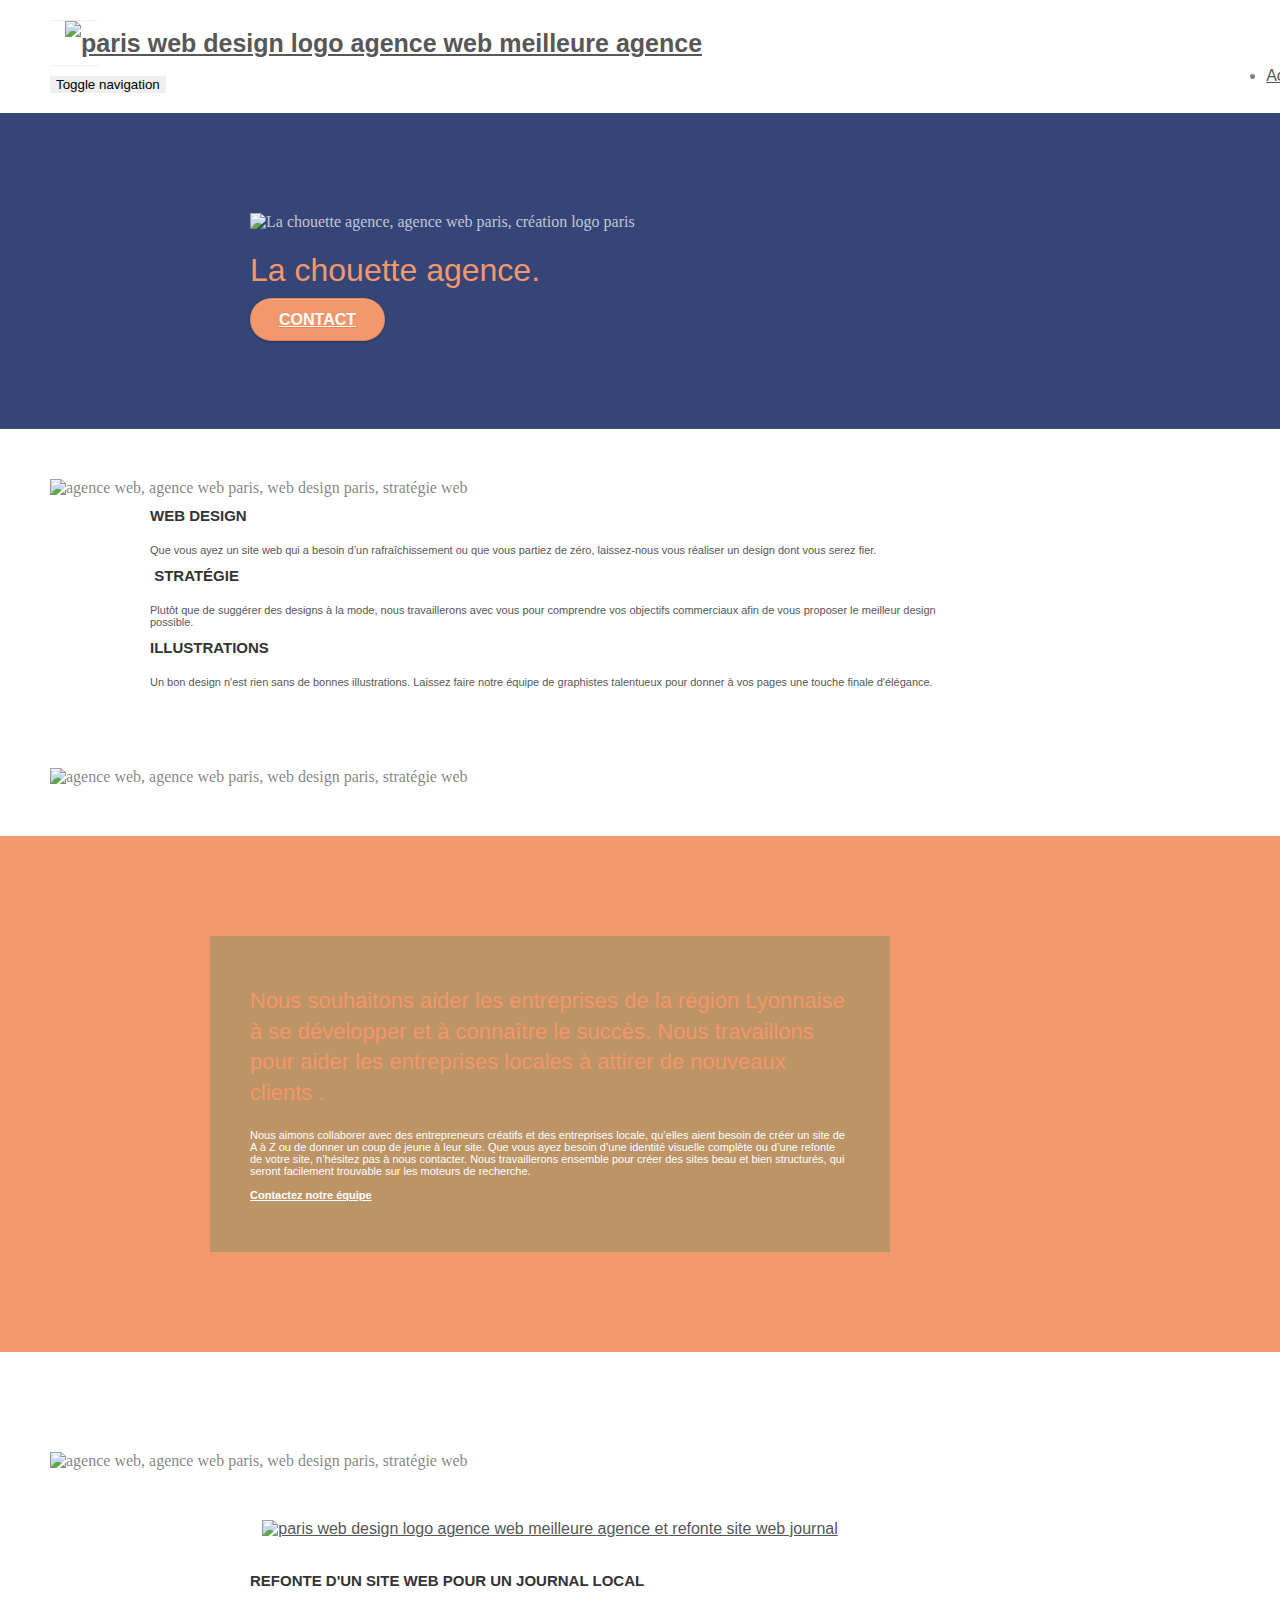
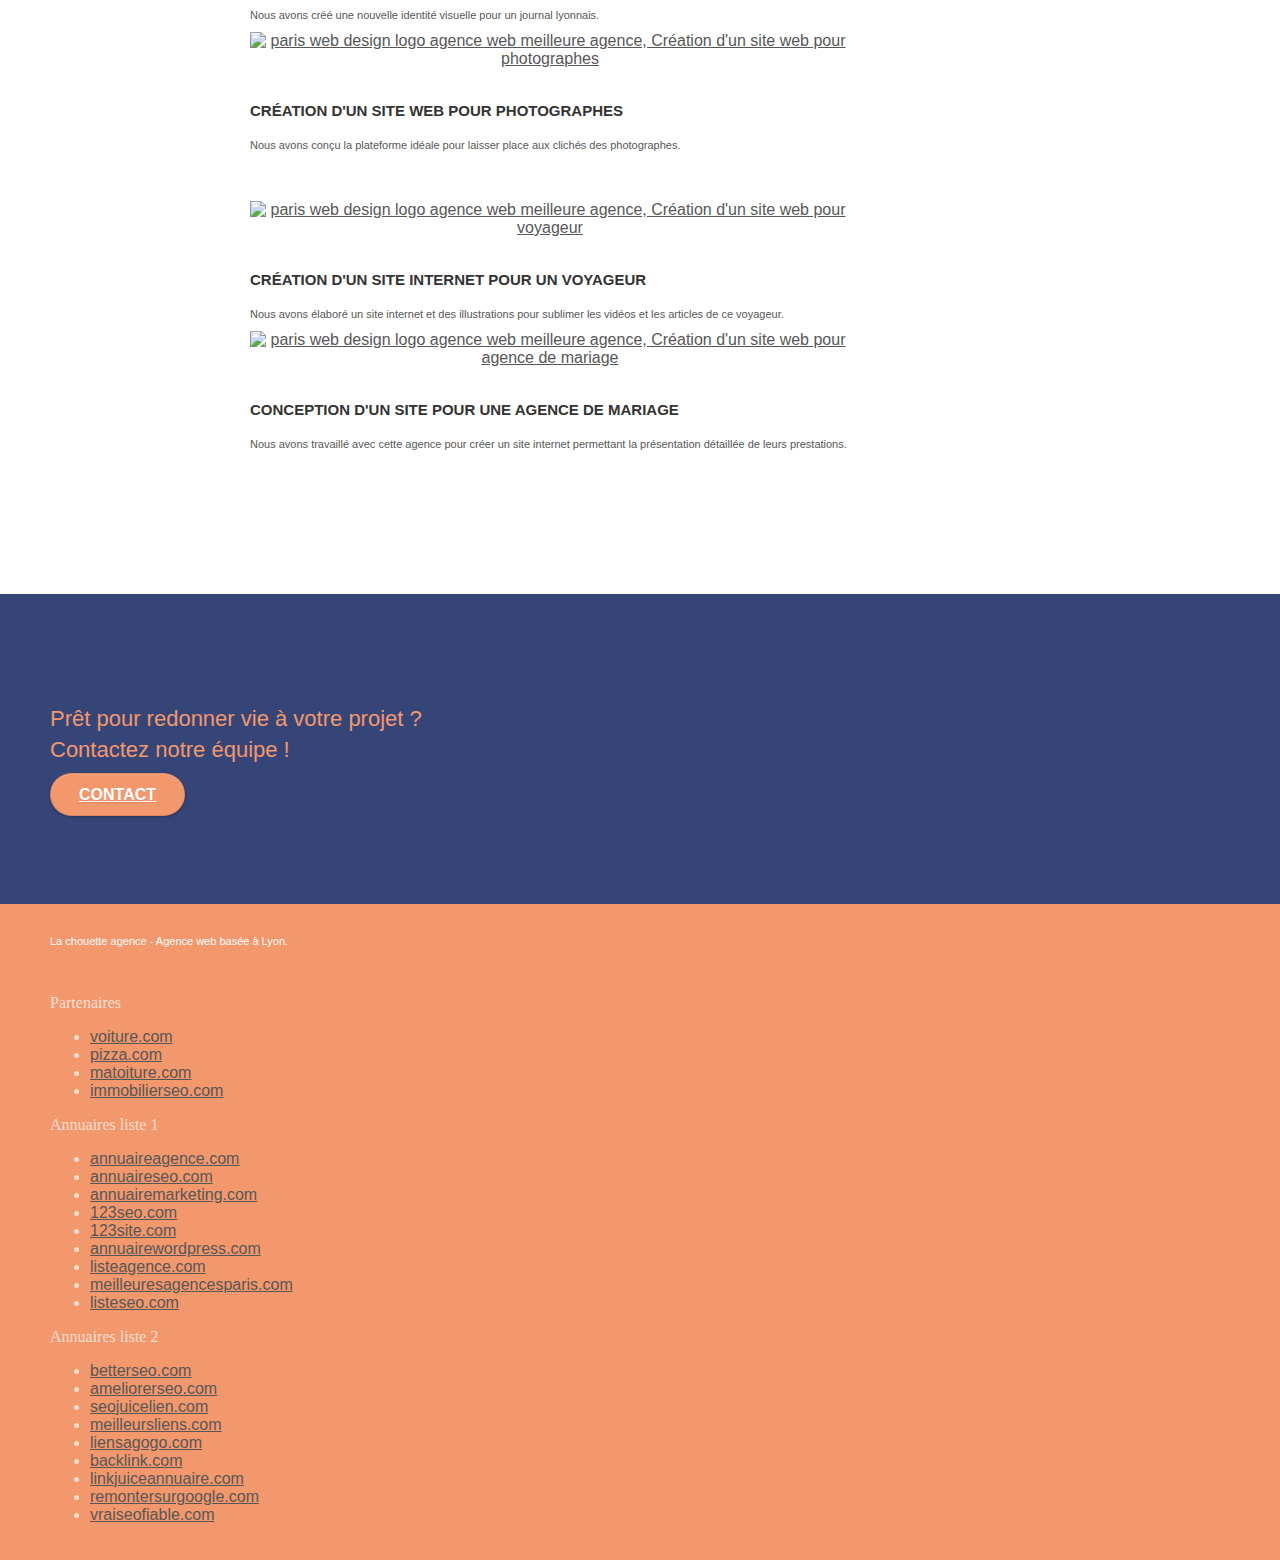
==== index.html @ 7f6b328e "1er commit" ====
<!doctype html>
<html lang="Default">
<head>
    <meta charset="utf-8">
    <meta name="keywords" content="seo, google, site web, site internet, agence design paris, agence design, agence design,agence design,agence design,agence design,agence design,agence design,agence design,agence design">
    <meta name="description" content="">
    <meta name="viewport" content="width=device-width, initial-scale=1.0, viewport-fit=cover">
    <link rel="shortcut icon" type="image/png" href="favicon.jpg">
    
	<link rel="stylesheet" type="text/css" href="./css/bootstrap.css">
	<link rel="stylesheet" type="text/css" href="style.css">
	<link rel="stylesheet" type="text/css" href="./css/font-awesome.css">
	<link rel="stylesheet" type="text/css" href="./css/et-line.css">
	
    
	<script src="./js/jquery-2.1.0.js"></script>
	<script src="./js/bootstrap.js"></script>
	<script src="./js/blocs.js"></script>
	<script src="./js/jquery.touchSwipe.js" defer></script>
	<script src="./js/gmaps.js"></script>

    <title>.</title>

    
<!-- Analytics -->
 
<!-- Analytics END -->
    
</head>
<body>
<!-- Principal conteneur -->
<div class="page-container">
    
<!-- bloc-0 -->
<div class="bloc bgc-white l-bloc " id="bloc-0">
	<div class="container bloc-sm">

		<nav class="navbar row">
			<div class="navbar-header">
				<div class="keywords" style="color:#cccccc;font-size:1px;">Agence web à paris, stratégie web, web design, illustrations, design de site web, site web, web, internet, site internet, site</div>
				<a class="navbar-brand" href="index.html"><img src="img/la-chouette-agence.png" alt="paris web design logo agence web meilleure agence" height="40" /></a>
				<div class="keywords" style="color:#cccccc;font-size:1px;">Agence web à paris, stratégie web, web design, illustrations, design de site web, site web, web, internet, site internet, site</div>
				<button id="nav-toggle" type="button" class="ui-navbar-toggle navbar-toggle" data-toggle="collapse" data-target=".navbar-1">
					<span class="sr-only">Toggle navigation</span><span class="icon-bar"></span><span class="icon-bar"></span><span class="icon-bar"></span>
				</button>
			</div>
			<div class="collapse navbar-collapse navbar-1 special-dropdown-nav">
				<ul class="site-navigation nav navbar-nav">
					<li>
						<a href="index.html">Accueil</a>
					</li>
					<li>
					</li>
					<li>
						<a href="page2.html">page2 &gt;</a>
					</li>
				</ul>
			</div>
		</nav>
	</div>
</div>
<!-- bloc-0 END -->

<!-- bloc-1-presentation -->
<div class="bloc bgc-dark-slate-blue bg-banniere d-bloc bg-t-edge bloc-bg-texture texture-paper b-parallax" id="bloc-1-hero">
	<div class="container bloc-lg">
		<div class="row tight-width-whitespace">
			<div class="col-sm-12">
				<img src="img/logo.png" class="center-block image-resize-mode" width="100" alt="La chouette agence, agence web paris, création logo paris" />
				<h1 class="text-center hero-bloc-text tc-white ">
					La chouette agence.
				</h1>
				<div class="text-center">
					<a href="page2.html" class="btn btn-lg btn-clean btn-rd cta-hero btn-atomic-tangerine" id="cta-hero">Contact</a>
				</div>
			</div>
		</div>
	</div>
</div>
<!-- bloc-1-presentation END -->

<!-- bloc-2-services -->
<div class="bloc bgc-white l-bloc" id="bloc-2-services">
	<div class="container bloc-md">
		<div class="row">
			<div class="col-sm-12 text-center">
				<img alt="agence web, agence web paris, web design paris, stratégie web" src="img/title.png" />
			</div>
		</div>
		<div class="row voffset-lg med-width-whitespace">
			<div class="col-sm-4">
				<div class="text-center">
					<span class="et-icon-browser sm-shadow icon-dark-slate-blue icons icon-lg"></span>
				</div>
				<h3 class="mg-md text-center">
					Web design
				</h3>
				<p class="text-center ">
					Que vous ayez un site web qui a besoin d&rsquo;un rafraîchissement ou que vous partiez de zéro, laissez-nous vous réaliser un design dont vous serez fier.
				</p>
			</div>
			<div class="col-sm-4">
				<div class="text-center">
					<span class="et-icon-presentation sm-shadow icon-dark-slate-blue icons icon-lg"></span>
				</div>
				<h3 class="mg-md text-center">
					&nbsp;Stratégie
				</h3>
				<p class="text-center ">
					Plutôt que de suggérer des designs à la mode, nous travaillerons avec vous pour comprendre vos objectifs commerciaux afin de vous proposer le meilleur design possible.<br>
				</p>
			</div>
			<div class="col-sm-4">
				<div class="text-center">
					<span class="et-icon-edit sm-shadow icon-dark-slate-blue icons icon-lg"></span>
				</div>
				<h3 class="mg-md text-center">
					Illustrations
				</h3>
				<p class="text-center ">
					Un bon design n'est rien sans de bonnes illustrations. Laissez faire notre équipe de graphistes talentueux pour donner à vos pages une touche finale d'élégance.
				</p>
			</div>
		</div>
		<div class="row voffset-lg voffset">
			<div class="col-xs-12 col-md-8 col-md-offset-2 text-center">
				<img alt="agence web, agence web paris, web design paris, stratégie web" src="img/citation.png" />

			</div>
		</div>
	</div>
</div>
<!-- bloc-2-services END -->

<!-- bloc-3-what-i-do -->
<div class="bloc tc-white bgc-atomic-tangerine bg-presentation d-bloc bloc-bg-texture texture-paper b-parallax" id="bloc-3-what-i-do">
	<div class="container bloc-lg">
		<div class="row tight-width-whitespace black-background">
			<div class="col-sm-12">
				<h2 class="mg-md text-center tc-white">
					Nous souhaitons aider les entreprises de la région Lyonnaise à se développer et à connaître le succès. Nous travaillons pour aider les entreprises locales à attirer de nouveaux clients .<br>
				</h2>
				<p class="text-center white">
					Nous aimons collaborer avec des entrepreneurs créatifs et des entreprises locale, qu’elles aient besoin de créer un site de A à Z ou de donner un coup de jeune à leur site. Que vous ayez besoin d’une identité visuelle complète ou d’une refonte de votre site, n’hésitez pas à nous contacter. Nous travaillerons ensemble pour créer des sites beau et bien structurés, qui seront facilement trouvable sur les moteurs de recherche. <br><br><a class="ltc-white bold-link" href="page2.html">Contactez notre équipe</a><br>
				</p>
			</div>
		</div>
	</div>
</div>
<!-- bloc-3-what-i-do END -->

<!-- bloc-4-portfolio -->
<div class="bloc bgc-white bg-lines-h2-bg bg-repeat l-bloc" id="bloc-4-portfolio">
	<div class="container bloc-lg">
		<div class="row">
			<div class="col-sm-12 text-center">
				<img alt="agence web, agence web paris, web design paris, stratégie web" src="img/title2.png" />
			</div>
		</div>
		<div class="row tight-width-whitespace portfolio-row">
			<div class="col-sm-6">
				<a href="#" data-lightbox="img/1.jpg" data-gallery-id="gallery-1" data-caption="Refonte d'un site web pour un journal local" data-frame="snapshot-lb"><img src="img/1.jpg" alt="paris web design logo agence web meilleure agence et refonte site web journal" class="img-responsive portfolio-thumb" /></a>
				<h3 class="mg-md text-center">
					Refonte d'un site web pour un journal local
				</h3>
				<p class="text-center">
					Nous avons créé une nouvelle identité visuelle pour un journal lyonnais.
				</p>
			</div>
			<div class="col-sm-6">
				<a href="#" data-lightbox="img/2.jpg" data-gallery-id="gallery-1" data-caption="Création d'un site web pour photographes" data-frame="snapshot-lb"><img src="img/2.jpg" class="img-responsive portfolio-thumb" alt="paris web design logo agence web meilleure agence, Création d'un site web pour photographes" /></a>
				<h3 class="mg-md text-center">
					Création d'un site web pour photographes
				</h3>
				<p class="text-center">
					Nous avons conçu la plateforme idéale pour laisser place aux clichés des photographes.
				</p>
			</div>
		</div>
		<div class="row tight-width-whitespace portfolio-row">
			<div class="col-sm-6">
				<a href="#" data-lightbox="img/3.bmp" data-gallery-id="gallery-1" data-caption="Création d'un site internet pour un voyageur" data-frame="snapshot-lb"><img src="img/3.bmp" class="img-responsive portfolio-thumb" alt="paris web design logo agence web meilleure agence, Création d'un site web pour voyageur"/></a>
				<h3 class="mg-md text-center">
					Création d'un site internet pour un voyageur
				</h3>
				<p class="text-center">
					Nous avons élaboré un site internet et des illustrations pour sublimer les vidéos et les articles de ce voyageur.
				</p>
			</div>
			<div class="col-sm-6">
				<a href="#" data-lightbox="img/4.bmp" data-gallery-id="gallery-1" data-caption="Conception d'un site pour une agence de mariage" data-frame="snapshot-lb"><img src="img/4.bmp" class="img-responsive portfolio-thumb" alt="paris web design logo agence web meilleure agence, Création d'un site web pour agence de mariage" /></a>
				<h3 class="mg-md text-center">
					Conception d'un site pour une agence de mariage
				</h3>
				<p class="text-center">
					Nous avons travaillé avec cette agence pour créer un site internet permettant la présentation détaillée de leurs prestations.
				</p>
			</div>
		</div>
	</div>
</div>
<!-- bloc-4-portfolio END -->

<!-- bloc-5-cta -->
<div class="bloc bgc-dark-slate-blue bg-banniere d-bloc bloc-bg-texture texture-paper" id="bloc-5-cta">
	<div class="container bloc-lg">
		<div class="row">
			<h2 class="mg-md text-center tc-white">
				Prêt pour redonner vie à votre projet ?<br>Contactez notre équipe !
			</h2>
			<div class="col-sm-12 text-center">
				<a href="page2.html" class="btn btn-atomic-tangerine btn-clean btn-rd btn-lg cta-hero">Contact</a>
			</div>
		</div>
	</div>
</div>
<!-- bloc-5-cta END -->

<!-- Footer - bloc-8 -->
<div class="bloc bgc-atomic-tangerine d-bloc" id="bloc-8">
	<div class="container bloc-sm">
		<div class="row">
			<div class="col-sm-12">
				<p class="text-center white">
					La chouette agence - Agence web basée à Lyon.<br>
				</p>
				<div class="row row-no-gutters social">
					<div class="col-sm-3">
						<div class="text-center">
							<a class="social" href="index.html"><span class="fa fa-twitter icon-md"></span></a>
						</div>
					</div>
					<div class="col-sm-3">
						<div class="text-center">
							<a class="social" href="index.html"><span class="fa fa-facebook icon-md"></span></a>
						</div>
					</div>
					<div class="col-sm-3">
						<div class="text-center">
							<a class="social" href="index.html"><span class="fa fa-dribbble icon-md"></span></a>
						</div>
					</div>
					<div class="col-sm-3">
						<div class="text-center">
							<a class="social" href="index.html"><span class="fa fa-instagram icon-md"></span></a>
						</div>
					</div>
					<div class="keywords" style="color:#F3976C;">Agence web à paris, stratégie web, web design, illustrations, design de site web, site web, web, internet, site internet, site</div>
				</div>
				<div class="row">
					<div class="col-sm-4">
						Partenaires
							<ul>
								<li><a href="voiture.com">voiture.com</a></li>
								<li><a href="pizza.com">pizza.com</a></li>
								<li><a href="matoiture.com">matoiture.com</a></li>
								<li><a href="immobilierseo.com">immobilierseo.com</a></li>
							</ul>		
					</div>
					<div class="col-sm-4">
						Annuaires liste 1
						<ul>
							<li><a href="annuaireagence.com">annuaireagence.com</a></li>
							<li><a href="annuaireseo.com">annuaireseo.com</a></li>
							<li><a href="annuairemarketing.com">annuairemarketing.com</a></li>
							<li><a href="123seoture.com">123seo.com</a></li>
							<li><a href="123site.com">123site.com</a></li>
							<li><a href="annuairewordpress.com">annuairewordpress.com</a></li>
							<li><a href="listeagence.com">listeagence.com</a></li>
							<li><a href="meilleuresagencesparis.com">meilleuresagencesparis.com</a></li>
							<li><a href="listeseo.com">listeseo.com</a></li>
						</ul>
					</div>
					<div class="col-sm-4">
						Annuaires liste 2
						<ul>
							<li><a href="betterseo.com">betterseo.com</a></li>
							<li><a href="ameliorerseo.com">ameliorerseo.com</a></li>
							<li><a href="seojuicelien.com">seojuicelien.com</a></li>
							<li><a href="meilleursliens.com">meilleursliens.com</a></li>
							<li><a href="liensagogo.com">liensagogo.com</a></li>
							<li><a href="backlink.com">backlink.com</a></li>
							<li><a href="linkjuiceannuaire.com">linkjuiceannuaire.com</a></li>
							<li><a href="remontersurgoogle.com">remontersurgoogle.com</a></li>
							<li><a href="vraiseofiable.com">vraiseofiable.com</a></li>
						</ul>
					</div>
				</div>
			</div>
		</div>
	</div>
</div>
<!-- Footer - bloc-8 END -->

</div>
<!-- Principal conteneur END -->
    

</body>
</html>
---- style.css ----
body {
    margin: 0;
    padding: 0;
    background: #FFF;
    overflow-x: hidden;
    -webkit-font-smoothing: antialiased;
    -moz-osx-font-smoothing: grayscale;
}

a,
button {
    transition: all .3s ease-in-out;
    outline: none!important;
}

a:hover {
    text-decoration: none;
    cursor: pointer;
}

#page-loading-blocs-notifaction {
    position: fixed;
    top: 0;
    bottom: 0;
    width: 100%;
    z-index: 100000;
    background: #FFFFFF url("img/pageload-spinner.gif") no-repeat center center;
}

.bloc {
    width: 100%;
    clear: both;
    background: 50% 50% no-repeat;
    padding: 0 50px;
    -webkit-background-size: cover;
    -moz-background-size: cover;
    -o-background-size: cover;
    background-size: cover;
    position: relative;
}

.bloc .container {
    padding-left: 0;
    padding-right: 0;
}

.bloc-lg {
    padding: 100px 50px;
}

.bloc-md {
    padding: 50px;
}

.bloc-sm {
    padding: 20px 50px;
}

.bg-center,
.bg-l-edge,
.bg-r-edge,
.bg-t-edge,
.bg-b-edge,
.bg-tl-edge,
.bg-bl-edge,
.bg-tr-edge,
.bg-br-edge,
.bg-repeat {
    -webkit-background-size: auto!important;
    -moz-background-size: auto!important;
    -o-background-size: auto!important;
    background-size: auto!important;
}

.bg-repeat {
    background: repeat;
}

.bg-t-edge {
    background: top no-repeat;
}

.bloc-bg-texture::before {
    content: "";
    background-size: 2px 2px;
    position: absolute;
    top: 0;
    bottom: 0;
    left: 0;
    right: 0;
}

.texture-paper::before {
    background: url("img/texture-paper.png");
    background-size: 280px 280px;
}

.b-parallax {
    background-attachment: fixed;
}

.d-bloc {
    color: rgba(255, 255, 255, .7);
}

.d-bloc button:hover {
    color: rgba(255, 255, 255, .9);
}

.d-bloc .icon-round,
.d-bloc .icon-square,
.d-bloc .icon-rounded,
.d-bloc .icon-semi-rounded-a,
.d-bloc .icon-semi-rounded-b {
    border-color: rgba(255, 255, 255, .9);
}

.d-bloc .divider-h span {
    border-color: rgba(255, 255, 255, .2);
}

.d-bloc .a-btn,
.d-bloc .navbar a,
.d-bloc .navbar-brand,
.d-bloc a .icon-sm,
.d-bloc a .icon-md,
.d-bloc a .icon-lg,
.d-bloc a .icon-xl,
.d-bloc h1 a,
.d-bloc h2 a,
.d-bloc h3 a,
.d-bloc h4 a,
.d-bloc h5 a,
.d-bloc h6 a,
.d-bloc p a {
    color: rgba(255, 255, 255, .6);
}

.d-bloc .a-btn:hover,
.d-bloc .navbar a:hover,
.d-bloc .navbar-brand:hover,
.d-bloc a:hover .icon-sm,
.d-bloc a:hover .icon-md,
.d-bloc a:hover .icon-lg,
.d-bloc a:hover .icon-xl,
.d-bloc h1 a:hover,
.d-bloc h2 a:hover,
.d-bloc h3 a:hover,
.d-bloc h4 a:hover,
.d-bloc h5 a:hover,
.d-bloc h6 a:hover,
.d-bloc p a:hover {
    color: rgba(255, 255, 255, 1);
}

.d-bloc .navbar-toggle .icon-bar {
    background: rgba(255, 255, 255, 1);
}

.d-bloc .btn-wire,
.d-bloc .btn-wire:hover {
    color: rgba(255, 255, 255, 1);
    border-color: rgba(255, 255, 255, 1);
}

.d-bloc .panel {
    color: rgba(0, 0, 0, .5);
}

.d-bloc .panel button:hover {
    color: rgba(0, 0, 0, .7);
}

.d-bloc .panel icon {
    border-color: rgba(0, 0, 0, .7);
}

.d-bloc .panel .divider-h span {
    border-color: rgba(0, 0, 0, .1);
}

.d-bloc .panel .a-btn {
    color: rgba(0, 0, 0, .6);
}

.d-bloc .panel .a-btn:hover {
    color: rgba(0, 0, 0, 1);
}

.d-bloc .panel .btn-wire,
.d-bloc .panel .btn-wire:hover {
    color: rgba(0, 0, 0, .7);
    border-color: rgba(0, 0, 0, .3);
}

.d-bloc .panel,
.l-bloc {
    color: rgba(0, 0, 0, .5);
}

.d-bloc .panel button:hover,
.l-bloc button:hover {
    color: rgba(0, 0, 0, .7);
}

.l-bloc .icon-round,
.l-bloc .icon-square,
.l-bloc .icon-rounded,
.l-bloc .icon-semi-rounded-a,
.l-bloc .icon-semi-rounded-b {
    border-color: rgba(0, 0, 0, .7);
}

.d-bloc .panel .divider-h span,
.l-bloc .divider-h span {
    border-color: rgba(0, 0, 0, .1);
}

.d-bloc .panel .a-btn,
.l-bloc .a-btn,
.l-bloc .navbar a,
.l-bloc .navbar-brand,
.l-bloc a .icon-sm,
.l-bloc a .icon-md,
.l-bloc a .icon-lg,
.l-bloc a .icon-xl,
.l-bloc h1 a,
.l-bloc h2 a,
.l-bloc h3 a,
.l-bloc h4 a,
.l-bloc h5 a,
.l-bloc h6 a,
.l-bloc p a {
    color: rgba(0, 0, 0, .6);
}

.d-bloc .panel .a-btn:hover,
.l-bloc .a-btn:hover,
.l-bloc .navbar a:hover,
.l-bloc .navbar-brand:hover,
.l-bloc a:hover .icon-sm,
.l-bloc a:hover .icon-md,
.l-bloc a:hover .icon-lg,
.l-bloc a:hover .icon-xl,
.l-bloc h1 a:hover,
.l-bloc h2 a:hover,
.l-bloc h3 a:hover,
.l-bloc h4 a:hover,
.l-bloc h5 a:hover,
.l-bloc h6 a:hover,
.l-bloc p a:hover {
    color: rgba(0, 0, 0, 1);
}

.l-bloc .navbar-toggle .icon-bar {
    color: rgba(0, 0, 0, .6);
}

.d-bloc .panel .btn-wire,
.d-bloc .panel .btn-wire:hover,
.l-bloc .btn-wire,
.l-bloc .btn-wire:hover {
    color: rgba(0, 0, 0, .7);
    border-color: rgba(0, 0, 0, .3);
}

.voffset {
    margin-top: 30px;
}

.voffset-lg {
    margin-top: 80px;
}

.row-no-gutters {
    margin-right: 0;
    margin-left: 0;
}

.row.row-no-gutters > [class^="col-"],
.row.row-no-gutters > [class*=" col-"] {
    padding-right: 0;
    padding-left: 0;
}

#bloc-1-hero h1 {
    font-size: 32px;
}

.navbar {
    margin-bottom: 0;
    z-index: 1;
}

.navbar-brand {
    height: auto;
    padding: 3px 15px;
    font-size: 25px;
    font-weight: normal;
    font-weight: 600;
    line-height: 44px;
}

.navbar-brand img {
    max-height: 200px;
    margin: 0 5px 0 0;
    display: inline;
}

.navbar-brand img[src$=svg] {
    min-width: 100px;
}

.nav-center .navbar-brand img {
    margin: 0;
}

.navbar .nav {
    padding-top: 2px;
    margin-right: -16px;
    float: right;
    z-index: 1;
}

.nav > li {
    float: left;
    margin-top: 4px;
    font-size: 16px;
}

.navbar-nav .open .dropdown-menu > li > a {
    text-align: inherit;
}

.nav > li a:hover,
.nav > li a:focus {
    background: transparent;
}

.navbar-toggle {
    margin: 10px 10px 0 0;
    border: 0px;
}

.navbar-toggle:hover {
    background: transparent!important;
}

.navbar-toggle .icon-bar {
    background-color: rgba(0, 0, 0, .5);
    width: 26px;
}

.nav-invert .navbar .nav {
    float: left;
}

.nav-invert .navbar-header,
.nav-invert .navbar-brand {
    float: right;
    position: relative;
    z-index: 2;
}

@media (min-width: 768px) {
    .site-navigation {
        position: absolute;
        top: 50%;
        right: 20px;
        transform: translate(0, -50%);
        -webkit-transform: translateY(-50%);
    }
    .nav > li .dropdown-menu a,
    .nav > li .dropdown-menu a:hover {
        color: #484848;
    }
    .nav-invert .site-navigation {
        left: 0;
        right: 0;
    }
    .nav-center {
        text-align: center;
    }
    .nav-center .navbar-header {
        width: 100%;
    }
    .nav-center .navbar-header,
    .nav-center .navbar-brand,
    .nav-center .nav > li {
        float: none;
        display: inline-block;
    }
    .nav-center .site-navigation {
        position: relative;
        width: 100%;
        right: 0;
        margin-right: 0px;
        margin-top: 20px;
    }
    .nav-center.mini-nav .navbar-toggle {
        float: none;
        margin: 10px auto 0;
    }
}

.nav > li > .dropdown a {
    background: none!important;
    display: block;
    padding: 14px 15px;
}

nav .caret {
    margin: 0 5px;
}

.dropdown-menu .dropdown-menu {
    top: -8px;
    left: 100%;
}

.dropdown-menu .dropmenu-flow-right {
    top: 100%;
    left: 0;
    margin-left: -1px;
    border-top-left-radius: 0;
    border-top-right-radius: 0;
}

.dropdown-menu .dropdown span {
    border: 4px solid black;
    border-top-color: transparent;
    border-right-color: transparent;
    border-bottom-color: transparent;
    margin: 6px -5px 0 0!important;
    float: right;
}

.mg-md {
    margin-top: 10px;
    margin-bottom: 20px;
}

.mg-lg {
    margin-top: 10px;
    margin-bottom: 40px;
}

.btn {
    margin: 0 5px 5px 0;
}

.btn.pull-right {
    margin: 0 0 5px 5px;
}

.btn-d,
.btn-d:hover,
.btn-d:focus {
    color: #FFF;
    background: rgba(0, 0, 0, .3);
}

button {
    outline: none!important;
}

.btn-rd {
    border-radius: 40px;
}

.btn-clean {
    border: 1px solid rgba(0, 0, 0, .08);
    border-bottom-color: rgba(0, 0, 0, .1);
    text-shadow: 0 1px 0 rgba(0, 0, 1, .1);
    box-shadow: 0 1px 3px rgba(0, 0, 1, .25), inset 0 1px 0 0 rgba(255, 255, 255, .15);
}

.icon-md {
    font-size: 30px!important;
}

.icon-lg {
    font-size: 60px!important;
}

.sm-shadow {
    text-shadow: 0 1px 2px rgba(0, 0, 0, .3);
}

.panel-sq,
.panel-sq .panel-heading,
.panel-sq .panel-footer {
    border-radius: 0;
}

.panel-rd {
    border-radius: 30px;
}

.panel-rd .panel-heading {
    border-radius: 29px 29px 0 0;
}

.panel-rd .panel-footer {
    border-radius: 0 0 29px 29px;
}

.form-control {
    border-color: rgba(0, 0, 0, .1);
    box-shadow: none;
}

.scrollToTop {
    width: 40px;
    height: 40px;
    position: fixed;
    bottom: 20px;
    right: 20px;
    opacity: 0;
    z-index: 500;
    transition: all .3s ease-in-out;
}

.scrollToTop span {
    margin-top: 6px;
}

.showScrollTop {
    font-size: 14px;
    opacity: 1;
}

a[data-lightbox] {
    position: relative;
    display: block;
    text-align: center;
}

a[data-lightbox]:hover::before {
    content: "+";
    font-family: "HelveticaNeue-Light", "Helvetica Neue Light", "Helvetica Neue", Helvetica, Arial;
    font-size: 32px;
    width: 50px;
    height: 50px;
    margin-left: -25px;
    border-radius: 50%;
    background: rgba(0, 0, 0, .6);
    color: #FFF;
    font-weight: 100;
    z-index: 1;
    position: absolute;
    top: 50%;
    transform: translateY(-50%);
    -webkit-transform: translateY(-50%);
}

a[data-lightbox]:hover img {
    opacity: 0.6;
    -webkit-animation-fill-mode: none;
    animation-fill-mode: none;
}

#lightbox-modal {
    display: flex;
    align-items: center;
}

#lightbox-modal .modal-dialog {
    width: 90%;
    max-width: 900px;
    margin: 0 auto 0;
}

#lightbox-modal .modal-dialog img {
    max-height: 90vh;
    margin: 0 auto;
}

.lightbox-caption {
    padding: 20px;
    color: #FFF;
    background: rgba(0, 0, 0, .5);
    position: absolute;
    left: 15px;
    right: 15px;
    bottom: 5px;
}

.close-lightbox {
    color: #FFF;
    font-size: 30px;
    position: absolute;
    top: 20px;
    right: 20px;
    z-index: 20;
    background: rgba(0, 0, 0, .5);
    border: none;
    line-height: 30px;
    padding: 0 9px 5px;
    opacity: 0.3;
}

.close-lightbox:hover,
.next-lightbox:hover,
.prev-lightbox:hover {
    opacity: 1.0;
    color: #FFF;
}

.next-lightbox,
.prev-lightbox {
    font-size: 20px;
    color: rgba(255, 255, 255, .9);
    background: rgba(0, 0, 0, .5);
    transition: all .2s ease-in-out;
    position: absolute;
    top: 45%;
    z-index: 1;
    opacity: 0.4;
}

.next-lightbox {
    padding: 6px 8px 1px 13px;
    right: 25px;
}

.prev-lightbox {
    padding: 6px 13px 1px 10px;
    left: 25px;
}

.snapshot-lb .modal-body {
    padding-bottom: 45px;
}

.snapshot-lb .lightbox-caption {
    padding: 0;
    color: rgba(0, 0, 0, .5);
    background: none;
}

h1,
h2,
h3,
h4,
h5,
h6,
p,
label,
.btn,
a {
    font-family: "helvetica";
    font-weight: 400;
    color: #575757!important;
}

.container {
    max-width: 1000px;
}

.hero-bloc-text {
    font-size: 38px;
}

.hero-bloc-text-sub {
    font-size: 36px;
}

.statement-bloc-text {
    line-height: 26px;
    font-style: italic;
    font-size: 20px;
    text-align: center;
    font-weight: lighter;
    max-width: 520px;
    margin: auto auto auto auto;
}

p {
    font-size: 11px;
}

.tight-width-whitespace {
    max-width: 600px;
    margin: auto auto auto auto;
}

.h1 {
    font-size: 20px;
    font-family: "Open Sans";
}

.cta-hero {
    margin-top: 22px;
    color: #FFFFFF!important;
    text-transform: uppercase;
    padding: 12px 28px 12px 28px;
    font-size: 16px;
    font-weight: 700;
}

.social {
    max-width: 400px;
    margin: auto auto auto auto;
}

h2 {
    font-size: 22px;
    line-height: 1.4em;
}

h3 {
    font-size: 15px;
    text-transform: uppercase;
    font-weight: 700;
    color: #333333!important;
}

.med-width-whitespace {
    max-width: 800px;
    margin: auto auto auto auto;
    box-shadow: 0px 0px 0px #000000;
}

h1 {
    color: #333333!important;
}

h4 {
    color: #333333!important;
}

.icons {
    margin-bottom: 14px;
    margin-top: 24px;
}

.white {
    color: #FFFFFF!important;
}

.portfolio-thumb {
    margin-bottom: 24px;
}

.portfolio-row {
    margin-bottom: 44px;
    margin-top: 50px;
}

.avatar {
    box-shadow: 0px 4px 9px rgba(0, 0, 0, 0.3);
}

.black-background {
    background-color: rgba(165, 147, 99, 0.7);
    padding: 40px 40px 40px 40px;
}

.bold-link {
    font-weight: 900;
    text-decoration: underline!important;
}

.bgc-white {
    background-color: #FFFFFF;
}

.bgc-dark-slate-blue {
    background-color: #364577;
}

.bgc-atomic-tangerine {
    background-color: #F3976C;
}

.tc-white {
    color: #F3976C!important;
}

.btn-atomic-tangerine {
    background: #F3976C;
    color: #FFFFFF!important;
}

.btn-atomic-tangerine:hover {
    background: #c27956!important;
    color: #FFFFFF!important;
}

.ltc-white {
    color: #FFFFFF!important;
}

.ltc-white:hover {
    color: #cccccc!important;
}

.ltc-atomic-tangerine {
    color: #F3976C!important;
}

.ltc-atomic-tangerine:hover {
    color: #c27956!important;
}

.icon-dark-slate-blue {
    color: #364577!important;
    border-color: #364577!important;
}

.bg-dots-bg {
    background-image: url("img/dots-bg.png");
}

.bg-lines-h2-bg {
    background-image: url("img/lines-h2-bg.png");
}

.bg-banniere {
    background-image: url("img/la-chouette-agence-banniere.jpg");
}

.bg-presentation {
    background-image: url("img/image-de-presentation.bmp");
}

@media (max-width: 1024px) {
    .bloc {
        padding-left: 20px;
        padding-right: 20px;
    }
    .bloc.full-width-bloc,
    .bloc-tile-2.full-width-bloc .container,
    .bloc-tile-3.full-width-bloc .container,
    .bloc-tile-4.full-width-bloc .container {
        padding-left: 0;
        padding-right: 0;
    }
}

@media (max-width: 992px) and (min-width: 768px) {
    .navbar .nav {
        max-width: 80%
    }
    .nav-center.navbar .nav {
        max-width: 100%
    }
}

@media only screen and (min-device-width: 768px) and (max-device-width: 1024px) and (orientation: landscape) {
    .b-parallax {
        background-attachment: scroll;
    }
}

@media only screen and (min-device-width: 1024px) and (max-device-width: 1366px) and (-webkit-min-device-pixel-ratio: 1.5) {
    .b-parallax {
        background-attachment: scroll;
    }
}

@media (max-width: 991px) {
    .container {
        width: 100%;
    }
    .b-parallax {
        background-attachment: scroll;
    }
    .page-container,
    #hero-bloc {
        overflow-x: hidden;
        position: relative;
    }
    .bloc {
        padding-left: constant(safe-area-inset-left);
        padding-right: constant(safe-area-inset-right);
    }
    .bloc-group,
    .bloc-group .bloc {
        display: block;
        width: 100%;
    }
    .bloc-fill-screen .fill-bloc-top-edge,
    .bloc-fill-screen .fill-bloc-bottom-edge {
        padding: 0 20px;
        padding-left: constant(safe-area-inset-left);
        padding-right: constant(safe-area-inset-right);
    }
}

@media (max-width: 767px) {
    .page-container {
        overflow-x: hidden;
        position: relative;
    }
    h1,
    h2,
    h3,
    h4,
    h5,
    h6,
    p,
    #disqus_thread {
        padding-left: 10px!important;
        padding-right: 10px!important;
    }
    .b-parallax {
        background-attachment: scroll;
    }
    .navbar .nav {
        padding-top: 0;
        border-top: 1px solid rgba(0, 0, 0, .2);
        float: none!important;
    }
    .navbar.row {
        margin-left: 0;
        margin-right: 0;
    }
    .site-navigation {
        position: inherit;
        transform: none;
        -webkit-transform: none;
        -ms-transform: none;
    }
    .nav > li {
        margin-top: 0;
        border-bottom: 1px solid rgba(0, 0, 0, .1);
        background: rgba(0, 0, 0, .05);
        text-align: left;
        padding-left: 15px;
        width: 100%;
    }
    .nav > li:hover {
        background: rgba(0, 0, 0, .08);
    }
    .dropdown .dropdown a .caret {
        float: none;
        margin: 5px 0 0 10px!important;
        border: 4px solid black;
        border-bottom-color: transparent;
        border-right-color: transparent;
        border-left-color: transparent;
    }
    #hero-bloc .navbar .nav {
        background: rgba(0, 0, 0, .8);
    }
    #hero-bloc .navbar .nav a {
        color: rgba(255, 255, 255, .6);
    }
    .hero {
        padding: 50px 0;
    }
    .hero-nav {
        left: -1px;
        right: -1px;
    }
    .navbar-collapse {
        padding: 0;
        overflow-x: hidden;
        -webkit-box-shadow: none;
        box-shadow: none;
    }
    .navbar-brand img {
        max-height: 40px;
        width: auto;
    }
    .nav-invert .navbar-header {
        float: none;
        width: 100%;
    }
    .nav-invert .navbar-toggle {
        float: left;
        margin-left: 10px;
    }
    .bloc {
        padding-left: 0;
        padding-right: 0;
    }
    .bloc-xxl,
    .bloc-xl,
    .bloc-lg {
        padding: 40px 0;
    }
    .bloc-sm,
    .bloc-md {
        padding-left: 0;
        padding-right: 0;
    }
    .bloc-tile-2 .container,
    .bloc-tile-3 .container,
    .bloc-tile-4 .container,
    .bloc-fill-screen .fill-bloc-top-edge,
    .bloc-fill-screen .fill-bloc-bottom-edge {
        padding-left: 0;
        padding-right: 0;
    }
    .a-block {
        padding: 0 10px;
    }
    .btn-dwn {
        display: none;
    }
    .voffset {
        margin-top: 5px;
    }
    .voffset-md {
        margin-top: 20px;
    }
    .voffset-lg {
        margin-top: 30px;
    }
    form {
        padding: 5px;
    }
    .close-lightbox {
        display: inline-block;
    }
    .blocsapp-device-iphone5 {
        background-size: 216px 425px;
        padding-top: 60px;
        width: 216px;
        height: 425px;
    }
    .blocsapp-device-iphone5 img {
        width: 180px;
        height: 320px;
    }
}

@media (max-width: 400px) {
    .bloc {
        padding-left: 0;
        padding-right: 0;
    }
}

@media (max-width: 767px) {
    .bloc-mob-center-text {
        text-align: center;
    }
}
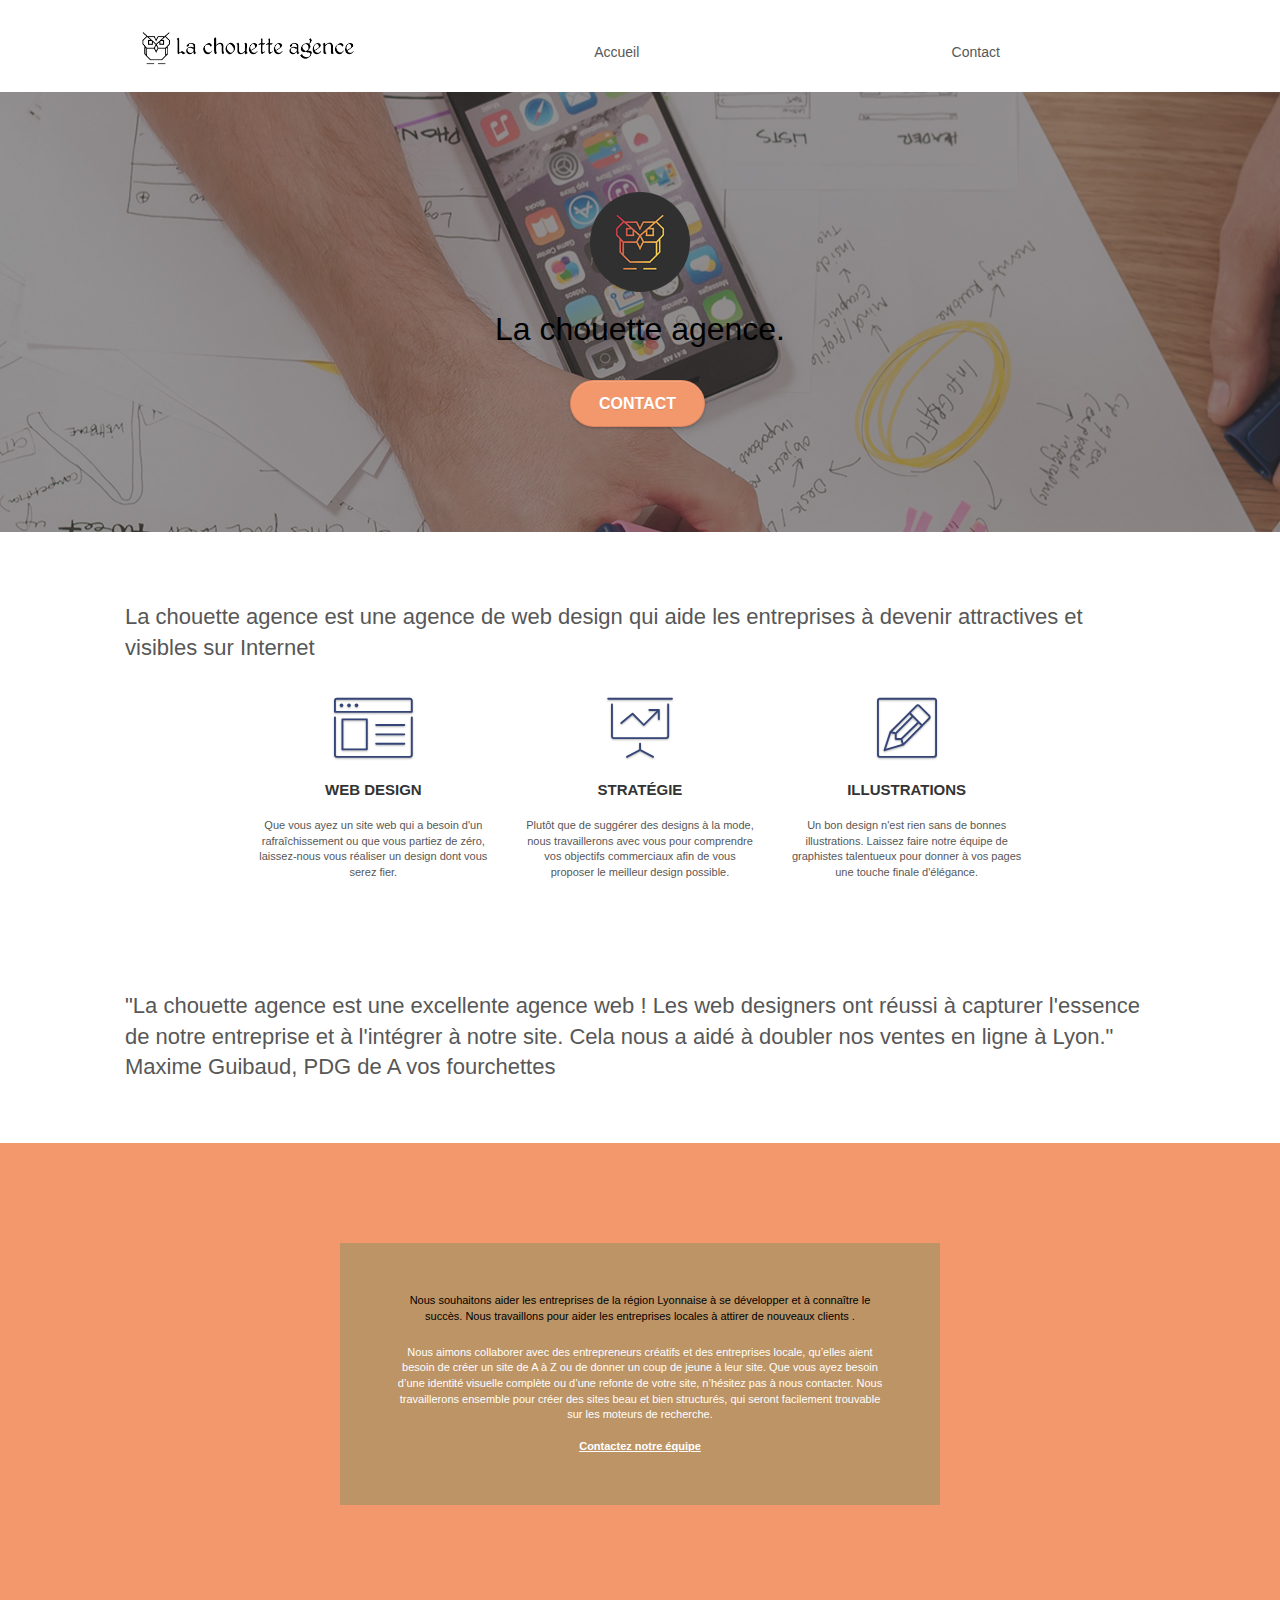
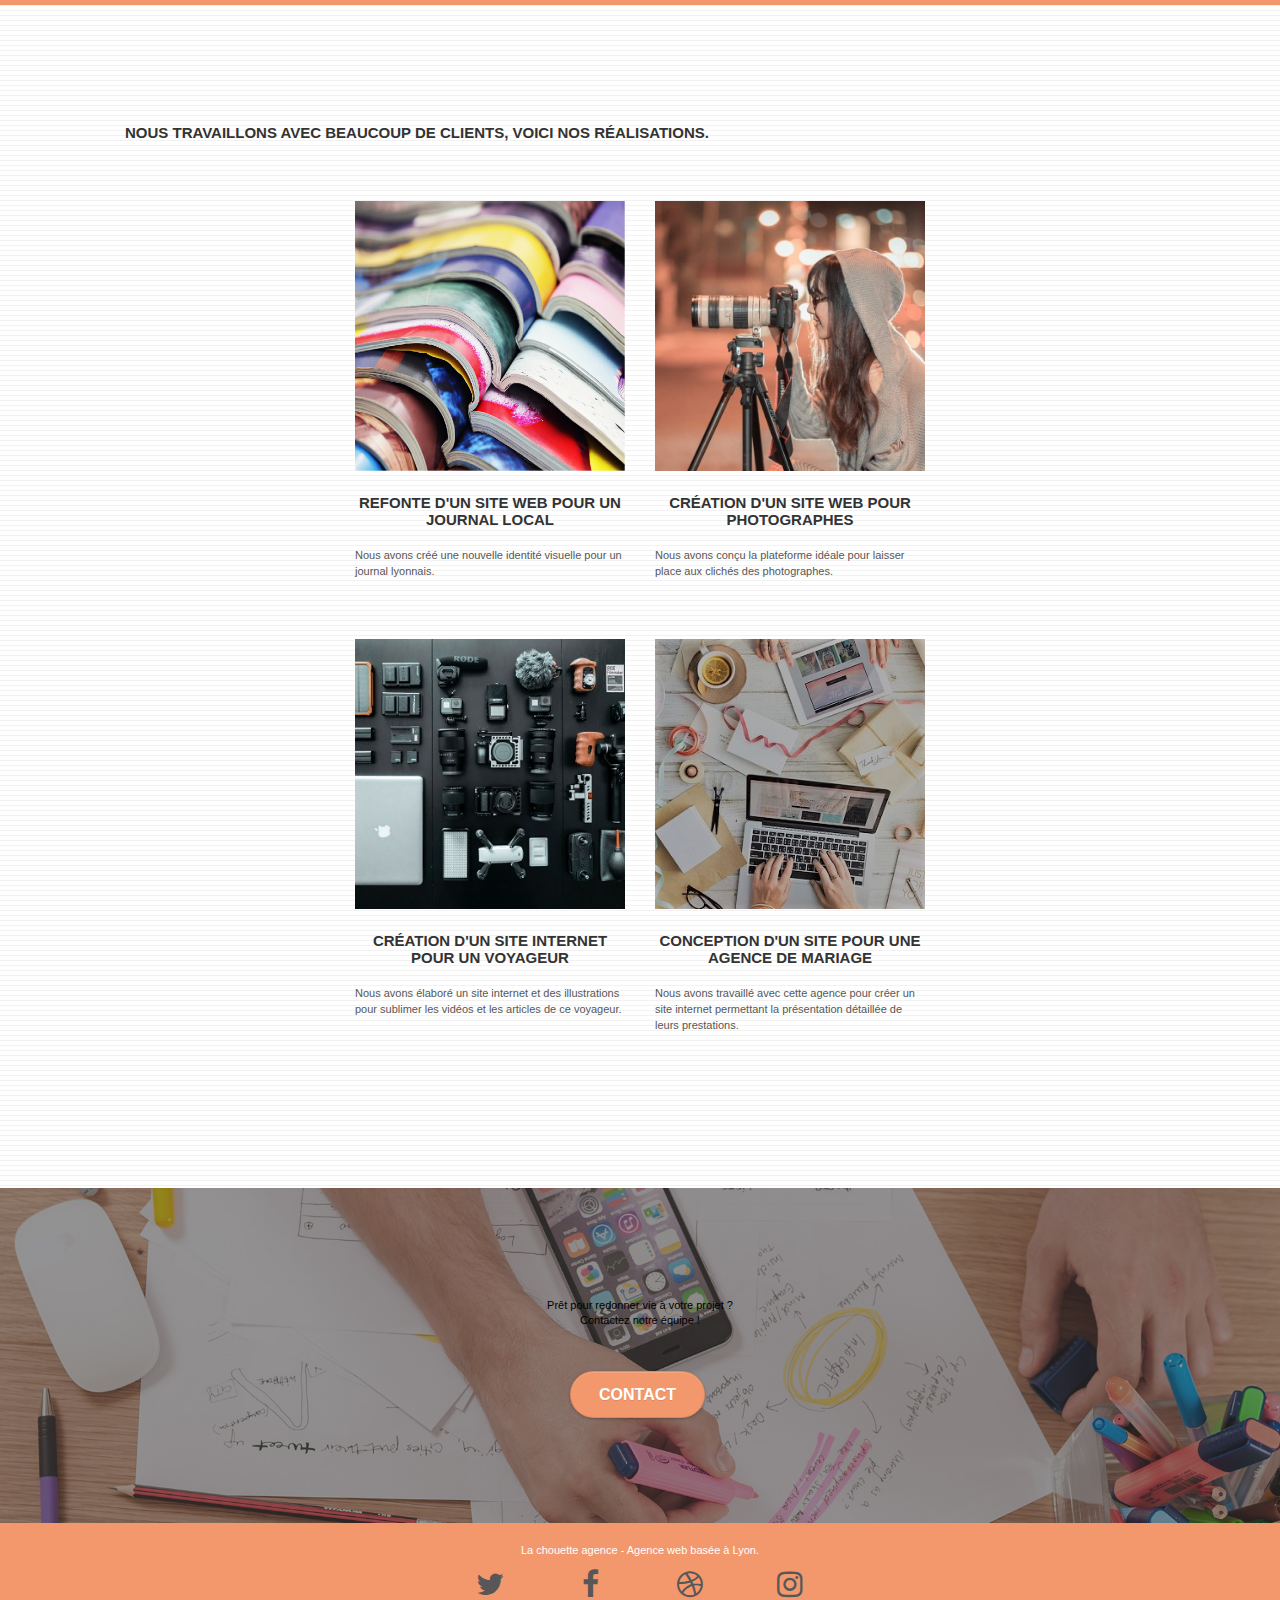
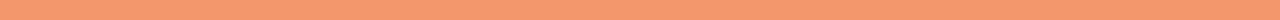
==== commit 13c8d030: "dernières modifications" ====
--- a/index.html
+++ b/index.html
@@ -1,9 +1,9 @@
 <!doctype html>
-<html lang="Default">
+<html lang="fr">
 <head>
     <meta charset="utf-8">
-    <meta name="keywords" content="seo, google, site web, site internet, agence design paris, agence design, agence design,agence design,agence design,agence design,agence design,agence design,agence design,agence design">
-    <meta name="description" content="">
+    <meta name="keywords" content="seo, google, site web, site internet, agence design lyon">
+    <meta name="description" content="La chouette agence est une agence de web design qui aide les entreprises à devenir attractives et visibles sur internet">
     <meta name="viewport" content="width=device-width, initial-scale=1.0, viewport-fit=cover">
     <link rel="shortcut icon" type="image/png" href="favicon.jpg">
     
@@ -19,7 +19,7 @@
 	<script src="./js/jquery.touchSwipe.js" defer></script>
 	<script src="./js/gmaps.js"></script>
 
-    <title>.</title>
+    <title>La chouette agence</title>
 
     
 <!-- Analytics -->
@@ -32,41 +32,28 @@
 <div class="page-container">
     
 <!-- bloc-0 -->
-<div class="bloc bgc-white l-bloc " id="bloc-0">
-	<div class="container bloc-sm">
-
-		<nav class="navbar row">
-			<div class="navbar-header">
-				<div class="keywords" style="color:#cccccc;font-size:1px;">Agence web à paris, stratégie web, web design, illustrations, design de site web, site web, web, internet, site internet, site</div>
-				<a class="navbar-brand" href="index.html"><img src="img/la-chouette-agence.png" alt="paris web design logo agence web meilleure agence" height="40" /></a>
-				<div class="keywords" style="color:#cccccc;font-size:1px;">Agence web à paris, stratégie web, web design, illustrations, design de site web, site web, web, internet, site internet, site</div>
-				<button id="nav-toggle" type="button" class="ui-navbar-toggle navbar-toggle" data-toggle="collapse" data-target=".navbar-1">
-					<span class="sr-only">Toggle navigation</span><span class="icon-bar"></span><span class="icon-bar"></span><span class="icon-bar"></span>
-				</button>
-			</div>
-			<div class="collapse navbar-collapse navbar-1 special-dropdown-nav">
-				<ul class="site-navigation nav navbar-nav">
-					<li>
-						<a href="index.html">Accueil</a>
-					</li>
-					<li>
-					</li>
-					<li>
-						<a href="page2.html">page2 &gt;</a>
-					</li>
-				</ul>
-			</div>
-		</nav>
-	</div>
-</div>
+<header>
+	<div class="bloc bgc-white l-bloc " id="bloc-0">
+		<div class="container bloc-sm">
+			<nav class="navbar row">
+				<div class="navbar-header">
+					<a class="navbar-brand" href="index.html"><img src="img/la-chouette-agence.png" alt="logo la chouette agence" height="40" /></a>
+				</div>
+				<div class="nav-menu">
+					<a class="accueil" href="index.html">Accueil</a> <a class="contact" href="page2.html">Contact</a>
+				</div>
+			</nav>
+		</div>
+	</div>
+</header>	
 <!-- bloc-0 END -->
-
+<main>
 <!-- bloc-1-presentation -->
 <div class="bloc bgc-dark-slate-blue bg-banniere d-bloc bg-t-edge bloc-bg-texture texture-paper b-parallax" id="bloc-1-hero">
 	<div class="container bloc-lg">
 		<div class="row tight-width-whitespace">
 			<div class="col-sm-12">
-				<img src="img/logo.png" class="center-block image-resize-mode" width="100" alt="La chouette agence, agence web paris, création logo paris" />
+				<img src="img/logo.png" class="center-block image-resize-mode" width="100" alt="Logo la chouette agence" />
 				<h1 class="text-center hero-bloc-text tc-white ">
 					La chouette agence.
 				</h1>
@@ -83,9 +70,7 @@
 <div class="bloc bgc-white l-bloc" id="bloc-2-services">
 	<div class="container bloc-md">
 		<div class="row">
-			<div class="col-sm-12 text-center">
-				<img alt="agence web, agence web paris, web design paris, stratégie web" src="img/title.png" />
-			</div>
+			<h2>La chouette agence est une agence de web design qui aide les entreprises à devenir attractives et visibles sur Internet</h2>
 		</div>
 		<div class="row voffset-lg med-width-whitespace">
 			<div class="col-sm-4">
@@ -96,7 +81,7 @@
 					Web design
 				</h3>
 				<p class="text-center ">
-					Que vous ayez un site web qui a besoin d&rsquo;un rafraîchissement ou que vous partiez de zéro, laissez-nous vous réaliser un design dont vous serez fier.
+					Que vous ayez un site web qui a besoin d'un rafraîchissement ou que vous partiez de zéro, laissez-nous vous réaliser un design dont vous serez fier.
 				</p>
 			</div>
 			<div class="col-sm-4">
@@ -104,7 +89,7 @@
 					<span class="et-icon-presentation sm-shadow icon-dark-slate-blue icons icon-lg"></span>
 				</div>
 				<h3 class="mg-md text-center">
-					&nbsp;Stratégie
+					Stratégie
 				</h3>
 				<p class="text-center ">
 					Plutôt que de suggérer des designs à la mode, nous travaillerons avec vous pour comprendre vos objectifs commerciaux afin de vous proposer le meilleur design possible.<br>
@@ -123,10 +108,8 @@
 			</div>
 		</div>
 		<div class="row voffset-lg voffset">
-			<div class="col-xs-12 col-md-8 col-md-offset-2 text-center">
-				<img alt="agence web, agence web paris, web design paris, stratégie web" src="img/citation.png" />
-
-			</div>
+			<h2>"La chouette agence est une excellente agence web ! Les web designers ont réussi à capturer l'essence de notre entreprise et à l'intégrer à notre site. Cela nous a aidé à doubler nos ventes en ligne à Lyon." <br />
+			Maxime Guibaud, PDG de A vos fourchettes</h2>
 		</div>
 	</div>
 </div>
@@ -137,9 +120,9 @@
 	<div class="container bloc-lg">
 		<div class="row tight-width-whitespace black-background">
 			<div class="col-sm-12">
-				<h2 class="mg-md text-center tc-white">
+				<p class="mg-md text-center tc-white">
 					Nous souhaitons aider les entreprises de la région Lyonnaise à se développer et à connaître le succès. Nous travaillons pour aider les entreprises locales à attirer de nouveaux clients .<br>
-				</h2>
+				</p>
 				<p class="text-center white">
 					Nous aimons collaborer avec des entrepreneurs créatifs et des entreprises locale, qu’elles aient besoin de créer un site de A à Z ou de donner un coup de jeune à leur site. Que vous ayez besoin d’une identité visuelle complète ou d’une refonte de votre site, n’hésitez pas à nous contacter. Nous travaillerons ensemble pour créer des sites beau et bien structurés, qui seront facilement trouvable sur les moteurs de recherche. <br><br><a class="ltc-white bold-link" href="page2.html">Contactez notre équipe</a><br>
 				</p>
@@ -153,13 +136,11 @@
 <div class="bloc bgc-white bg-lines-h2-bg bg-repeat l-bloc" id="bloc-4-portfolio">
 	<div class="container bloc-lg">
 		<div class="row">
-			<div class="col-sm-12 text-center">
-				<img alt="agence web, agence web paris, web design paris, stratégie web" src="img/title2.png" />
-			</div>
+			<h3>Nous travaillons avec beaucoup de clients, voici nos réalisations.</h3>
 		</div>
 		<div class="row tight-width-whitespace portfolio-row">
 			<div class="col-sm-6">
-				<a href="#" data-lightbox="img/1.jpg" data-gallery-id="gallery-1" data-caption="Refonte d'un site web pour un journal local" data-frame="snapshot-lb"><img src="img/1.jpg" alt="paris web design logo agence web meilleure agence et refonte site web journal" class="img-responsive portfolio-thumb" /></a>
+				<a href="#" data-lightbox="img/1.jpg" data-gallery-id="gallery-1" data-caption="Refonte d'un site web pour un journal local" data-frame="snapshot-lb"><img src="img/1.jpg" alt="journaux" class="img-responsive portfolio-thumb" /></a>
 				<h3 class="mg-md text-center">
 					Refonte d'un site web pour un journal local
 				</h3>
@@ -168,7 +149,7 @@
 				</p>
 			</div>
 			<div class="col-sm-6">
-				<a href="#" data-lightbox="img/2.jpg" data-gallery-id="gallery-1" data-caption="Création d'un site web pour photographes" data-frame="snapshot-lb"><img src="img/2.jpg" class="img-responsive portfolio-thumb" alt="paris web design logo agence web meilleure agence, Création d'un site web pour photographes" /></a>
+				<a href="#" data-lightbox="img/2.jpg" data-gallery-id="gallery-1" data-caption="Création d'un site web pour photographes" data-frame="snapshot-lb"><img src="img/2.jpg" class="img-responsive portfolio-thumb" alt="photographe" /></a>
 				<h3 class="mg-md text-center">
 					Création d'un site web pour photographes
 				</h3>
@@ -179,7 +160,7 @@
 		</div>
 		<div class="row tight-width-whitespace portfolio-row">
 			<div class="col-sm-6">
-				<a href="#" data-lightbox="img/3.bmp" data-gallery-id="gallery-1" data-caption="Création d'un site internet pour un voyageur" data-frame="snapshot-lb"><img src="img/3.bmp" class="img-responsive portfolio-thumb" alt="paris web design logo agence web meilleure agence, Création d'un site web pour voyageur"/></a>
+				<a href="#" data-lightbox="img/3.bmp" data-gallery-id="gallery-1" data-caption="Création d'un site internet pour un voyageur" data-frame="snapshot-lb"><img src="img/3.bmp" class="img-responsive portfolio-thumb" alt="matériel informatique et photo"/></a>
 				<h3 class="mg-md text-center">
 					Création d'un site internet pour un voyageur
 				</h3>
@@ -188,7 +169,7 @@
 				</p>
 			</div>
 			<div class="col-sm-6">
-				<a href="#" data-lightbox="img/4.bmp" data-gallery-id="gallery-1" data-caption="Conception d'un site pour une agence de mariage" data-frame="snapshot-lb"><img src="img/4.bmp" class="img-responsive portfolio-thumb" alt="paris web design logo agence web meilleure agence, Création d'un site web pour agence de mariage" /></a>
+				<a href="#" data-lightbox="img/4.bmp" data-gallery-id="gallery-1" data-caption="Conception d'un site pour une agence de mariage" data-frame="snapshot-lb"><img src="img/4.bmp" class="img-responsive portfolio-thumb" alt="ordinateur, préparation mariage" /></a>
 				<h3 class="mg-md text-center">
 					Conception d'un site pour une agence de mariage
 				</h3>
@@ -205,17 +186,18 @@
 <div class="bloc bgc-dark-slate-blue bg-banniere d-bloc bloc-bg-texture texture-paper" id="bloc-5-cta">
 	<div class="container bloc-lg">
 		<div class="row">
-			<h2 class="mg-md text-center tc-white">
+			<p class="mg-md text-center tc-white">
 				Prêt pour redonner vie à votre projet ?<br>Contactez notre équipe !
-			</h2>
+			</p>
 			<div class="col-sm-12 text-center">
 				<a href="page2.html" class="btn btn-atomic-tangerine btn-clean btn-rd btn-lg cta-hero">Contact</a>
 			</div>
 		</div>
 	</div>
 </div>
+</main>
 <!-- bloc-5-cta END -->
-
+<footer>
 <!-- Footer - bloc-8 -->
 <div class="bloc bgc-atomic-tangerine d-bloc" id="bloc-8">
 	<div class="container bloc-sm">
@@ -245,51 +227,11 @@
 							<a class="social" href="index.html"><span class="fa fa-instagram icon-md"></span></a>
 						</div>
 					</div>
-					<div class="keywords" style="color:#F3976C;">Agence web à paris, stratégie web, web design, illustrations, design de site web, site web, web, internet, site internet, site</div>
-				</div>
-				<div class="row">
-					<div class="col-sm-4">
-						Partenaires
-							<ul>
-								<li><a href="voiture.com">voiture.com</a></li>
-								<li><a href="pizza.com">pizza.com</a></li>
-								<li><a href="matoiture.com">matoiture.com</a></li>
-								<li><a href="immobilierseo.com">immobilierseo.com</a></li>
-							</ul>		
-					</div>
-					<div class="col-sm-4">
-						Annuaires liste 1
-						<ul>
-							<li><a href="annuaireagence.com">annuaireagence.com</a></li>
-							<li><a href="annuaireseo.com">annuaireseo.com</a></li>
-							<li><a href="annuairemarketing.com">annuairemarketing.com</a></li>
-							<li><a href="123seoture.com">123seo.com</a></li>
-							<li><a href="123site.com">123site.com</a></li>
-							<li><a href="annuairewordpress.com">annuairewordpress.com</a></li>
-							<li><a href="listeagence.com">listeagence.com</a></li>
-							<li><a href="meilleuresagencesparis.com">meilleuresagencesparis.com</a></li>
-							<li><a href="listeseo.com">listeseo.com</a></li>
-						</ul>
-					</div>
-					<div class="col-sm-4">
-						Annuaires liste 2
-						<ul>
-							<li><a href="betterseo.com">betterseo.com</a></li>
-							<li><a href="ameliorerseo.com">ameliorerseo.com</a></li>
-							<li><a href="seojuicelien.com">seojuicelien.com</a></li>
-							<li><a href="meilleursliens.com">meilleursliens.com</a></li>
-							<li><a href="liensagogo.com">liensagogo.com</a></li>
-							<li><a href="backlink.com">backlink.com</a></li>
-							<li><a href="linkjuiceannuaire.com">linkjuiceannuaire.com</a></li>
-							<li><a href="remontersurgoogle.com">remontersurgoogle.com</a></li>
-							<li><a href="vraiseofiable.com">vraiseofiable.com</a></li>
-						</ul>
-					</div>
-				</div>
-			</div>
-		</div>
-	</div>
-</div>
+			</div>
+		</div>
+	</div>
+</div>
+</footer>
 <!-- Footer - bloc-8 END -->
 
 </div>
--- a/style.css
+++ b/style.css
@@ -17,16 +17,23 @@
     text-decoration: none;
     cursor: pointer;
 }
-
-#page-loading-blocs-notifaction {
-    position: fixed;
-    top: 0;
-    bottom: 0;
-    width: 100%;
-    z-index: 100000;
-    background: #FFFFFF url("img/pageload-spinner.gif") no-repeat center center;
-}
-
+p {
+    font-size: 1.5em;
+    text-align: center;
+}
+.col-sm-6 p {
+    text-align: left;
+}
+.nav-menu {
+    text-align: right;
+    padding-top: 2%;
+}
+.accueil {
+    padding-right: 30%;
+}
+.contact {
+    padding-right: 15%;
+}
 .bloc {
     width: 100%;
     clear: both;
@@ -56,22 +63,6 @@
     padding: 20px 50px;
 }
 
-.bg-center,
-.bg-l-edge,
-.bg-r-edge,
-.bg-t-edge,
-.bg-b-edge,
-.bg-tl-edge,
-.bg-bl-edge,
-.bg-tr-edge,
-.bg-br-edge,
-.bg-repeat {
-    -webkit-background-size: auto!important;
-    -moz-background-size: auto!important;
-    -o-background-size: auto!important;
-    background-size: auto!important;
-}
-
 .bg-repeat {
     background: repeat;
 }
@@ -80,207 +71,15 @@
     background: top no-repeat;
 }
 
-.bloc-bg-texture::before {
-    content: "";
-    background-size: 2px 2px;
-    position: absolute;
-    top: 0;
-    bottom: 0;
-    left: 0;
-    right: 0;
-}
-
-.texture-paper::before {
-    background: url("img/texture-paper.png");
-    background-size: 280px 280px;
-}
-
 .b-parallax {
     background-attachment: fixed;
 }
-
-.d-bloc {
-    color: rgba(255, 255, 255, .7);
-}
-
-.d-bloc button:hover {
-    color: rgba(255, 255, 255, .9);
-}
-
-.d-bloc .icon-round,
-.d-bloc .icon-square,
-.d-bloc .icon-rounded,
-.d-bloc .icon-semi-rounded-a,
-.d-bloc .icon-semi-rounded-b {
-    border-color: rgba(255, 255, 255, .9);
-}
-
-.d-bloc .divider-h span {
-    border-color: rgba(255, 255, 255, .2);
-}
-
-.d-bloc .a-btn,
-.d-bloc .navbar a,
-.d-bloc .navbar-brand,
-.d-bloc a .icon-sm,
-.d-bloc a .icon-md,
-.d-bloc a .icon-lg,
-.d-bloc a .icon-xl,
-.d-bloc h1 a,
-.d-bloc h2 a,
-.d-bloc h3 a,
-.d-bloc h4 a,
-.d-bloc h5 a,
-.d-bloc h6 a,
-.d-bloc p a {
-    color: rgba(255, 255, 255, .6);
-}
-
-.d-bloc .a-btn:hover,
-.d-bloc .navbar a:hover,
-.d-bloc .navbar-brand:hover,
-.d-bloc a:hover .icon-sm,
-.d-bloc a:hover .icon-md,
-.d-bloc a:hover .icon-lg,
-.d-bloc a:hover .icon-xl,
-.d-bloc h1 a:hover,
-.d-bloc h2 a:hover,
-.d-bloc h3 a:hover,
-.d-bloc h4 a:hover,
-.d-bloc h5 a:hover,
-.d-bloc h6 a:hover,
-.d-bloc p a:hover {
-    color: rgba(255, 255, 255, 1);
-}
-
-.d-bloc .navbar-toggle .icon-bar {
-    background: rgba(255, 255, 255, 1);
-}
-
-.d-bloc .btn-wire,
-.d-bloc .btn-wire:hover {
-    color: rgba(255, 255, 255, 1);
-    border-color: rgba(255, 255, 255, 1);
-}
-
-.d-bloc .panel {
-    color: rgba(0, 0, 0, .5);
-}
-
-.d-bloc .panel button:hover {
-    color: rgba(0, 0, 0, .7);
-}
-
-.d-bloc .panel icon {
-    border-color: rgba(0, 0, 0, .7);
-}
-
-.d-bloc .panel .divider-h span {
-    border-color: rgba(0, 0, 0, .1);
-}
-
-.d-bloc .panel .a-btn {
-    color: rgba(0, 0, 0, .6);
-}
-
-.d-bloc .panel .a-btn:hover {
-    color: rgba(0, 0, 0, 1);
-}
-
-.d-bloc .panel .btn-wire,
-.d-bloc .panel .btn-wire:hover {
-    color: rgba(0, 0, 0, .7);
-    border-color: rgba(0, 0, 0, .3);
-}
-
-.d-bloc .panel,
-.l-bloc {
-    color: rgba(0, 0, 0, .5);
-}
-
-.d-bloc .panel button:hover,
-.l-bloc button:hover {
-    color: rgba(0, 0, 0, .7);
-}
-
-.l-bloc .icon-round,
-.l-bloc .icon-square,
-.l-bloc .icon-rounded,
-.l-bloc .icon-semi-rounded-a,
-.l-bloc .icon-semi-rounded-b {
-    border-color: rgba(0, 0, 0, .7);
-}
-
-.d-bloc .panel .divider-h span,
-.l-bloc .divider-h span {
-    border-color: rgba(0, 0, 0, .1);
-}
-
-.d-bloc .panel .a-btn,
-.l-bloc .a-btn,
-.l-bloc .navbar a,
-.l-bloc .navbar-brand,
-.l-bloc a .icon-sm,
-.l-bloc a .icon-md,
-.l-bloc a .icon-lg,
-.l-bloc a .icon-xl,
-.l-bloc h1 a,
-.l-bloc h2 a,
-.l-bloc h3 a,
-.l-bloc h4 a,
-.l-bloc h5 a,
-.l-bloc h6 a,
-.l-bloc p a {
-    color: rgba(0, 0, 0, .6);
-}
-
-.d-bloc .panel .a-btn:hover,
-.l-bloc .a-btn:hover,
-.l-bloc .navbar a:hover,
-.l-bloc .navbar-brand:hover,
-.l-bloc a:hover .icon-sm,
-.l-bloc a:hover .icon-md,
-.l-bloc a:hover .icon-lg,
-.l-bloc a:hover .icon-xl,
-.l-bloc h1 a:hover,
-.l-bloc h2 a:hover,
-.l-bloc h3 a:hover,
-.l-bloc h4 a:hover,
-.l-bloc h5 a:hover,
-.l-bloc h6 a:hover,
-.l-bloc p a:hover {
-    color: rgba(0, 0, 0, 1);
-}
-
-.l-bloc .navbar-toggle .icon-bar {
-    color: rgba(0, 0, 0, .6);
-}
-
-.d-bloc .panel .btn-wire,
-.d-bloc .panel .btn-wire:hover,
-.l-bloc .btn-wire,
-.l-bloc .btn-wire:hover {
-    color: rgba(0, 0, 0, .7);
-    border-color: rgba(0, 0, 0, .3);
-}
-
 .voffset {
     margin-top: 30px;
 }
 
 .voffset-lg {
     margin-top: 80px;
-}
-
-.row-no-gutters {
-    margin-right: 0;
-    margin-left: 0;
-}
-
-.row.row-no-gutters > [class^="col-"],
-.row.row-no-gutters > [class*=" col-"] {
-    padding-right: 0;
-    padding-left: 0;
 }
 
 #bloc-1-hero h1 {
@@ -291,8 +90,12 @@
     margin-bottom: 0;
     z-index: 1;
 }
-
+.navbar-page2 {
+    margin-left: 19%;
+    padding-bottom: 1%;
+}
 .navbar-brand {
+    float: left;
     height: auto;
     padding: 3px 15px;
     font-size: 25px;
@@ -322,119 +125,8 @@
     z-index: 1;
 }
 
-.nav > li {
-    float: left;
-    margin-top: 4px;
-    font-size: 16px;
-}
-
-.navbar-nav .open .dropdown-menu > li > a {
-    text-align: inherit;
-}
-
-.nav > li a:hover,
-.nav > li a:focus {
-    background: transparent;
-}
-
-.navbar-toggle {
-    margin: 10px 10px 0 0;
-    border: 0px;
-}
-
-.navbar-toggle:hover {
-    background: transparent!important;
-}
-
-.navbar-toggle .icon-bar {
-    background-color: rgba(0, 0, 0, .5);
-    width: 26px;
-}
-
-.nav-invert .navbar .nav {
-    float: left;
-}
-
-.nav-invert .navbar-header,
-.nav-invert .navbar-brand {
-    float: right;
-    position: relative;
-    z-index: 2;
-}
-
 @media (min-width: 768px) {
-    .site-navigation {
-        position: absolute;
-        top: 50%;
-        right: 20px;
-        transform: translate(0, -50%);
-        -webkit-transform: translateY(-50%);
-    }
-    .nav > li .dropdown-menu a,
-    .nav > li .dropdown-menu a:hover {
-        color: #484848;
-    }
-    .nav-invert .site-navigation {
-        left: 0;
-        right: 0;
-    }
-    .nav-center {
-        text-align: center;
-    }
-    .nav-center .navbar-header {
-        width: 100%;
-    }
-    .nav-center .navbar-header,
-    .nav-center .navbar-brand,
-    .nav-center .nav > li {
-        float: none;
-        display: inline-block;
-    }
-    .nav-center .site-navigation {
-        position: relative;
-        width: 100%;
-        right: 0;
-        margin-right: 0px;
-        margin-top: 20px;
-    }
-    .nav-center.mini-nav .navbar-toggle {
-        float: none;
-        margin: 10px auto 0;
-    }
-}
-
-.nav > li > .dropdown a {
-    background: none!important;
-    display: block;
-    padding: 14px 15px;
-}
-
-nav .caret {
-    margin: 0 5px;
-}
-
-.dropdown-menu .dropdown-menu {
-    top: -8px;
-    left: 100%;
-}
-
-.dropdown-menu .dropmenu-flow-right {
-    top: 100%;
-    left: 0;
-    margin-left: -1px;
-    border-top-left-radius: 0;
-    border-top-right-radius: 0;
-}
-
-.dropdown-menu .dropdown span {
-    border: 4px solid black;
-    border-top-color: transparent;
-    border-right-color: transparent;
-    border-bottom-color: transparent;
-    margin: 6px -5px 0 0!important;
-    float: right;
-}
-
+    
 .mg-md {
     margin-top: 10px;
     margin-bottom: 20px;
@@ -487,168 +179,12 @@
     text-shadow: 0 1px 2px rgba(0, 0, 0, .3);
 }
 
-.panel-sq,
-.panel-sq .panel-heading,
-.panel-sq .panel-footer {
-    border-radius: 0;
-}
-
-.panel-rd {
-    border-radius: 30px;
-}
-
-.panel-rd .panel-heading {
-    border-radius: 29px 29px 0 0;
-}
-
-.panel-rd .panel-footer {
-    border-radius: 0 0 29px 29px;
-}
 
 .form-control {
     border-color: rgba(0, 0, 0, .1);
     box-shadow: none;
 }
-
-.scrollToTop {
-    width: 40px;
-    height: 40px;
-    position: fixed;
-    bottom: 20px;
-    right: 20px;
-    opacity: 0;
-    z-index: 500;
-    transition: all .3s ease-in-out;
-}
-
-.scrollToTop span {
-    margin-top: 6px;
-}
-
-.showScrollTop {
-    font-size: 14px;
-    opacity: 1;
-}
-
-a[data-lightbox] {
-    position: relative;
-    display: block;
-    text-align: center;
-}
-
-a[data-lightbox]:hover::before {
-    content: "+";
-    font-family: "HelveticaNeue-Light", "Helvetica Neue Light", "Helvetica Neue", Helvetica, Arial;
-    font-size: 32px;
-    width: 50px;
-    height: 50px;
-    margin-left: -25px;
-    border-radius: 50%;
-    background: rgba(0, 0, 0, .6);
-    color: #FFF;
-    font-weight: 100;
-    z-index: 1;
-    position: absolute;
-    top: 50%;
-    transform: translateY(-50%);
-    -webkit-transform: translateY(-50%);
-}
-
-a[data-lightbox]:hover img {
-    opacity: 0.6;
-    -webkit-animation-fill-mode: none;
-    animation-fill-mode: none;
-}
-
-#lightbox-modal {
-    display: flex;
-    align-items: center;
-}
-
-#lightbox-modal .modal-dialog {
-    width: 90%;
-    max-width: 900px;
-    margin: 0 auto 0;
-}
-
-#lightbox-modal .modal-dialog img {
-    max-height: 90vh;
-    margin: 0 auto;
-}
-
-.lightbox-caption {
-    padding: 20px;
-    color: #FFF;
-    background: rgba(0, 0, 0, .5);
-    position: absolute;
-    left: 15px;
-    right: 15px;
-    bottom: 5px;
-}
-
-.close-lightbox {
-    color: #FFF;
-    font-size: 30px;
-    position: absolute;
-    top: 20px;
-    right: 20px;
-    z-index: 20;
-    background: rgba(0, 0, 0, .5);
-    border: none;
-    line-height: 30px;
-    padding: 0 9px 5px;
-    opacity: 0.3;
-}
-
-.close-lightbox:hover,
-.next-lightbox:hover,
-.prev-lightbox:hover {
-    opacity: 1.0;
-    color: #FFF;
-}
-
-.next-lightbox,
-.prev-lightbox {
-    font-size: 20px;
-    color: rgba(255, 255, 255, .9);
-    background: rgba(0, 0, 0, .5);
-    transition: all .2s ease-in-out;
-    position: absolute;
-    top: 45%;
-    z-index: 1;
-    opacity: 0.4;
-}
-
-.next-lightbox {
-    padding: 6px 8px 1px 13px;
-    right: 25px;
-}
-
-.prev-lightbox {
-    padding: 6px 13px 1px 10px;
-    left: 25px;
-}
-
-.snapshot-lb .modal-body {
-    padding-bottom: 45px;
-}
-
-.snapshot-lb .lightbox-caption {
-    padding: 0;
-    color: rgba(0, 0, 0, .5);
-    background: none;
-}
-
-h1,
-h2,
-h3,
-h4,
-h5,
-h6,
-p,
-label,
-.btn,
-a {
+h1, h2, h3, h4, p, label, .btn, a {
     font-family: "helvetica";
     font-weight: 400;
     color: #575757!important;
@@ -660,20 +196,6 @@
 
 .hero-bloc-text {
     font-size: 38px;
-}
-
-.hero-bloc-text-sub {
-    font-size: 36px;
-}
-
-.statement-bloc-text {
-    line-height: 26px;
-    font-style: italic;
-    font-size: 20px;
-    text-align: center;
-    font-weight: lighter;
-    max-width: 520px;
-    margin: auto auto auto auto;
 }
 
 p {
@@ -726,10 +248,6 @@
     color: #333333!important;
 }
 
-h4 {
-    color: #333333!important;
-}
-
 .icons {
     margin-bottom: 14px;
     margin-top: 24px;
@@ -748,9 +266,6 @@
     margin-top: 50px;
 }
 
-.avatar {
-    box-shadow: 0px 4px 9px rgba(0, 0, 0, 0.3);
-}
 
 .black-background {
     background-color: rgba(165, 147, 99, 0.7);
@@ -775,7 +290,7 @@
 }
 
 .tc-white {
-    color: #F3976C!important;
+    color: black!important;
 }
 
 .btn-atomic-tangerine {
@@ -796,13 +311,6 @@
     color: #cccccc!important;
 }
 
-.ltc-atomic-tangerine {
-    color: #F3976C!important;
-}
-
-.ltc-atomic-tangerine:hover {
-    color: #c27956!important;
-}
 
 .icon-dark-slate-blue {
     color: #364577!important;
@@ -824,27 +332,17 @@
 .bg-presentation {
     background-image: url("img/image-de-presentation.bmp");
 }
-
+}
 @media (max-width: 1024px) {
     .bloc {
         padding-left: 20px;
         padding-right: 20px;
     }
-    .bloc.full-width-bloc,
-    .bloc-tile-2.full-width-bloc .container,
-    .bloc-tile-3.full-width-bloc .container,
-    .bloc-tile-4.full-width-bloc .container {
-        padding-left: 0;
-        padding-right: 0;
-    }
 }
 
 @media (max-width: 992px) and (min-width: 768px) {
     .navbar .nav {
         max-width: 80%
-    }
-    .nav-center.navbar .nav {
-        max-width: 100%
     }
 }
 
@@ -876,17 +374,7 @@
         padding-left: constant(safe-area-inset-left);
         padding-right: constant(safe-area-inset-right);
     }
-    .bloc-group,
-    .bloc-group .bloc {
-        display: block;
-        width: 100%;
-    }
-    .bloc-fill-screen .fill-bloc-top-edge,
-    .bloc-fill-screen .fill-bloc-bottom-edge {
-        padding: 0 20px;
-        padding-left: constant(safe-area-inset-left);
-        padding-right: constant(safe-area-inset-right);
-    }
+  
 }
 
 @media (max-width: 767px) {
@@ -894,14 +382,7 @@
         overflow-x: hidden;
         position: relative;
     }
-    h1,
-    h2,
-    h3,
-    h4,
-    h5,
-    h6,
-    p,
-    #disqus_thread {
+    h1, h2, h3, h4, p {
         padding-left: 10px!important;
         padding-right: 10px!important;
     }
@@ -917,31 +398,7 @@
         margin-left: 0;
         margin-right: 0;
     }
-    .site-navigation {
-        position: inherit;
-        transform: none;
-        -webkit-transform: none;
-        -ms-transform: none;
-    }
-    .nav > li {
-        margin-top: 0;
-        border-bottom: 1px solid rgba(0, 0, 0, .1);
-        background: rgba(0, 0, 0, .05);
-        text-align: left;
-        padding-left: 15px;
-        width: 100%;
-    }
-    .nav > li:hover {
-        background: rgba(0, 0, 0, .08);
-    }
-    .dropdown .dropdown a .caret {
-        float: none;
-        margin: 5px 0 0 10px!important;
-        border: 4px solid black;
-        border-bottom-color: transparent;
-        border-right-color: transparent;
-        border-left-color: transparent;
-    }
+
     #hero-bloc .navbar .nav {
         background: rgba(0, 0, 0, .8);
     }
@@ -955,30 +412,14 @@
         left: -1px;
         right: -1px;
     }
-    .navbar-collapse {
-        padding: 0;
-        overflow-x: hidden;
-        -webkit-box-shadow: none;
-        box-shadow: none;
-    }
     .navbar-brand img {
         max-height: 40px;
         width: auto;
     }
-    .nav-invert .navbar-header {
-        float: none;
-        width: 100%;
-    }
-    .nav-invert .navbar-toggle {
-        float: left;
-        margin-left: 10px;
-    }
     .bloc {
         padding-left: 0;
         padding-right: 0;
     }
-    .bloc-xxl,
-    .bloc-xl,
     .bloc-lg {
         padding: 40px 0;
     }
@@ -987,20 +428,6 @@
         padding-left: 0;
         padding-right: 0;
     }
-    .bloc-tile-2 .container,
-    .bloc-tile-3 .container,
-    .bloc-tile-4 .container,
-    .bloc-fill-screen .fill-bloc-top-edge,
-    .bloc-fill-screen .fill-bloc-bottom-edge {
-        padding-left: 0;
-        padding-right: 0;
-    }
-    .a-block {
-        padding: 0 10px;
-    }
-    .btn-dwn {
-        display: none;
-    }
     .voffset {
         margin-top: 5px;
     }
@@ -1012,19 +439,6 @@
     }
     form {
         padding: 5px;
-    }
-    .close-lightbox {
-        display: inline-block;
-    }
-    .blocsapp-device-iphone5 {
-        background-size: 216px 425px;
-        padding-top: 60px;
-        width: 216px;
-        height: 425px;
-    }
-    .blocsapp-device-iphone5 img {
-        width: 180px;
-        height: 320px;
     }
 }
 
@@ -1034,9 +448,15 @@
         padding-right: 0;
     }
 }
-
-@media (max-width: 767px) {
-    .bloc-mob-center-text {
-        text-align: center;
+@media screen and (max-width : 1024px) {
+
+    img {
+        width: 100%;
+    }
+    .center-block {
+        width: 50%;
+    }
+    #name.form-control, #email.form-control {
+        margin: 0;
     }
 }--- a/css/et-line.css
+++ b/css/et-line.css
@@ -0,0 +1,519 @@
+@font-face {
+    font-family: et-line;
+    src: url(../fonts/et-line.eot);
+    src: url(../fonts/et-line.eot?#iefix) format('embedded-opentype'), url(../fonts/et-line.woff) format('woff'), url(../fonts/et-line.ttf) format('truetype'), url(../fonts/et-line.svg#et-line) format('svg');
+    font-weight: 400;
+    font-style: normal
+}
+
+.et-icon-adjustments,
+.et-icon-alarmclock,
+.et-icon-anchor,
+.et-icon-aperture,
+.et-icon-attachment,
+.et-icon-bargraph,
+.et-icon-basket,
+.et-icon-beaker,
+.et-icon-bike,
+.et-icon-book-open,
+.et-icon-briefcase,
+.et-icon-browser,
+.et-icon-calendar,
+.et-icon-camera,
+.et-icon-caution,
+.et-icon-chat,
+.et-icon-circle-compass,
+.et-icon-clipboard,
+.et-icon-clock,
+.et-icon-cloud,
+.et-icon-compass,
+.et-icon-desktop,
+.et-icon-dial,
+.et-icon-document,
+.et-icon-documents,
+.et-icon-download,
+.et-icon-dribbble,
+.et-icon-edit,
+.et-icon-envelope,
+.et-icon-expand,
+.et-icon-facebook,
+.et-icon-flag,
+.et-icon-focus,
+.et-icon-gears,
+.et-icon-genius,
+.et-icon-gift,
+.et-icon-global,
+.et-icon-globe,
+.et-icon-googleplus,
+.et-icon-grid,
+.et-icon-happy,
+.et-icon-hazardous,
+.et-icon-heart,
+.et-icon-hotairballoon,
+.et-icon-hourglass,
+.et-icon-key,
+.et-icon-laptop,
+.et-icon-layers,
+.et-icon-lifesaver,
+.et-icon-lightbulb,
+.et-icon-linegraph,
+.et-icon-linkedin,
+.et-icon-lock,
+.et-icon-magnifying-glass,
+.et-icon-map,
+.et-icon-map-pin,
+.et-icon-megaphone,
+.et-icon-mic,
+.et-icon-mobile,
+.et-icon-newspaper,
+.et-icon-notebook,
+.et-icon-paintbrush,
+.et-icon-paperclip,
+.et-icon-pencil,
+.et-icon-phone,
+.et-icon-picture,
+.et-icon-pictures,
+.et-icon-piechart,
+.et-icon-presentation,
+.et-icon-pricetags,
+.et-icon-printer,
+.et-icon-profile-female,
+.et-icon-profile-male,
+.et-icon-puzzle,
+.et-icon-quote,
+.et-icon-recycle,
+.et-icon-refresh,
+.et-icon-ribbon,
+.et-icon-rss,
+.et-icon-sad,
+.et-icon-scissors,
+.et-icon-scope,
+.et-icon-search,
+.et-icon-shield,
+.et-icon-speedometer,
+.et-icon-strategy,
+.et-icon-streetsign,
+.et-icon-tablet,
+.et-icon-target,
+.et-icon-telescope,
+.et-icon-toolbox,
+.et-icon-tools,
+.et-icon-tools-2,
+.et-icon-trophy,
+.et-icon-tumblr,
+.et-icon-twitter,
+.et-icon-upload,
+.et-icon-video,
+.et-icon-wallet,
+.et-icon-wine {
+    font-family: et-line;
+    speak: none;
+    font-style: normal;
+    font-weight: 400;
+    font-variant: normal;
+    text-transform: none;
+    line-height: 1;
+    -webkit-font-smoothing: antialiased;
+    -moz-osx-font-smoothing: grayscale;
+    display: inline-block
+}
+
+.et-icon-mobile:before {
+    content: "\e000"
+}
+
+.et-icon-laptop:before {
+    content: "\e001"
+}
+
+.et-icon-desktop:before {
+    content: "\e002"
+}
+
+.et-icon-tablet:before {
+    content: "\e003"
+}
+
+.et-icon-phone:before {
+    content: "\e004"
+}
+
+.et-icon-document:before {
+    content: "\e005"
+}
+
+.et-icon-documents:before {
+    content: "\e006"
+}
+
+.et-icon-search:before {
+    content: "\e007"
+}
+
+.et-icon-clipboard:before {
+    content: "\e008"
+}
+
+.et-icon-newspaper:before {
+    content: "\e009"
+}
+
+.et-icon-notebook:before {
+    content: "\e00a"
+}
+
+.et-icon-book-open:before {
+    content: "\e00b"
+}
+
+.et-icon-browser:before {
+    content: "\e00c"
+}
+
+.et-icon-calendar:before {
+    content: "\e00d"
+}
+
+.et-icon-presentation:before {
+    content: "\e00e"
+}
+
+.et-icon-picture:before {
+    content: "\e00f"
+}
+
+.et-icon-pictures:before {
+    content: "\e010"
+}
+
+.et-icon-video:before {
+    content: "\e011"
+}
+
+.et-icon-camera:before {
+    content: "\e012"
+}
+
+.et-icon-printer:before {
+    content: "\e013"
+}
+
+.et-icon-toolbox:before {
+    content: "\e014"
+}
+
+.et-icon-briefcase:before {
+    content: "\e015"
+}
+
+.et-icon-wallet:before {
+    content: "\e016"
+}
+
+.et-icon-gift:before {
+    content: "\e017"
+}
+
+.et-icon-bargraph:before {
+    content: "\e018"
+}
+
+.et-icon-grid:before {
+    content: "\e019"
+}
+
+.et-icon-expand:before {
+    content: "\e01a"
+}
+
+.et-icon-focus:before {
+    content: "\e01b"
+}
+
+.et-icon-edit:before {
+    content: "\e01c"
+}
+
+.et-icon-adjustments:before {
+    content: "\e01d"
+}
+
+.et-icon-ribbon:before {
+    content: "\e01e"
+}
+
+.et-icon-hourglass:before {
+    content: "\e01f"
+}
+
+.et-icon-lock:before {
+    content: "\e020"
+}
+
+.et-icon-megaphone:before {
+    content: "\e021"
+}
+
+.et-icon-shield:before {
+    content: "\e022"
+}
+
+.et-icon-trophy:before {
+    content: "\e023"
+}
+
+.et-icon-flag:before {
+    content: "\e024"
+}
+
+.et-icon-map:before {
+    content: "\e025"
+}
+
+.et-icon-puzzle:before {
+    content: "\e026"
+}
+
+.et-icon-basket:before {
+    content: "\e027"
+}
+
+.et-icon-envelope:before {
+    content: "\e028"
+}
+
+.et-icon-streetsign:before {
+    content: "\e029"
+}
+
+.et-icon-telescope:before {
+    content: "\e02a"
+}
+
+.et-icon-gears:before {
+    content: "\e02b"
+}
+
+.et-icon-key:before {
+    content: "\e02c"
+}
+
+.et-icon-paperclip:before {
+    content: "\e02d"
+}
+
+.et-icon-attachment:before {
+    content: "\e02e"
+}
+
+.et-icon-pricetags:before {
+    content: "\e02f"
+}
+
+.et-icon-lightbulb:before {
+    content: "\e030"
+}
+
+.et-icon-layers:before {
+    content: "\e031"
+}
+
+.et-icon-pencil:before {
+    content: "\e032"
+}
+
+.et-icon-tools:before {
+    content: "\e033"
+}
+
+.et-icon-tools-2:before {
+    content: "\e034"
+}
+
+.et-icon-scissors:before {
+    content: "\e035"
+}
+
+.et-icon-paintbrush:before {
+    content: "\e036"
+}
+
+.et-icon-magnifying-glass:before {
+    content: "\e037"
+}
+
+.et-icon-circle-compass:before {
+    content: "\e038"
+}
+
+.et-icon-linegraph:before {
+    content: "\e039"
+}
+
+.et-icon-mic:before {
+    content: "\e03a"
+}
+
+.et-icon-strategy:before {
+    content: "\e03b"
+}
+
+.et-icon-beaker:before {
+    content: "\e03c"
+}
+
+.et-icon-caution:before {
+    content: "\e03d"
+}
+
+.et-icon-recycle:before {
+    content: "\e03e"
+}
+
+.et-icon-anchor:before {
+    content: "\e03f"
+}
+
+.et-icon-profile-male:before {
+    content: "\e040"
+}
+
+.et-icon-profile-female:before {
+    content: "\e041"
+}
+
+.et-icon-bike:before {
+    content: "\e042"
+}
+
+.et-icon-wine:before {
+    content: "\e043"
+}
+
+.et-icon-hotairballoon:before {
+    content: "\e044"
+}
+
+.et-icon-globe:before {
+    content: "\e045"
+}
+
+.et-icon-genius:before {
+    content: "\e046"
+}
+
+.et-icon-map-pin:before {
+    content: "\e047"
+}
+
+.et-icon-dial:before {
+    content: "\e048"
+}
+
+.et-icon-chat:before {
+    content: "\e049"
+}
+
+.et-icon-heart:before {
+    content: "\e04a"
+}
+
+.et-icon-cloud:before {
+    content: "\e04b"
+}
+
+.et-icon-upload:before {
+    content: "\e04c"
+}
+
+.et-icon-download:before {
+    content: "\e04d"
+}
+
+.et-icon-target:before {
+    content: "\e04e"
+}
+
+.et-icon-hazardous:before {
+    content: "\e04f"
+}
+
+.et-icon-piechart:before {
+    content: "\e050"
+}
+
+.et-icon-speedometer:before {
+    content: "\e051"
+}
+
+.et-icon-global:before {
+    content: "\e052"
+}
+
+.et-icon-compass:before {
+    content: "\e053"
+}
+
+.et-icon-lifesaver:before {
+    content: "\e054"
+}
+
+.et-icon-clock:before {
+    content: "\e055"
+}
+
+.et-icon-aperture:before {
+    content: "\e056"
+}
+
+.et-icon-quote:before {
+    content: "\e057"
+}
+
+.et-icon-scope:before {
+    content: "\e058"
+}
+
+.et-icon-alarmclock:before {
+    content: "\e059"
+}
+
+.et-icon-refresh:before {
+    content: "\e05a"
+}
+
+.et-icon-happy:before {
+    content: "\e05b"
+}
+
+.et-icon-sad:before {
+    content: "\e05c"
+}
+
+.et-icon-facebook:before {
+    content: "\e05d"
+}
+
+.et-icon-twitter:before {
+    content: "\e05e"
+}
+
+.et-icon-googleplus:before {
+    content: "\e05f"
+}
+
+.et-icon-rss:before {
+    content: "\e060"
+}
+
+.et-icon-tumblr:before {
+    content: "\e061"
+}
+
+.et-icon-linkedin:before {
+    content: "\e062"
+}
+
+.et-icon-dribbble:before {
+    content: "\e063"
+}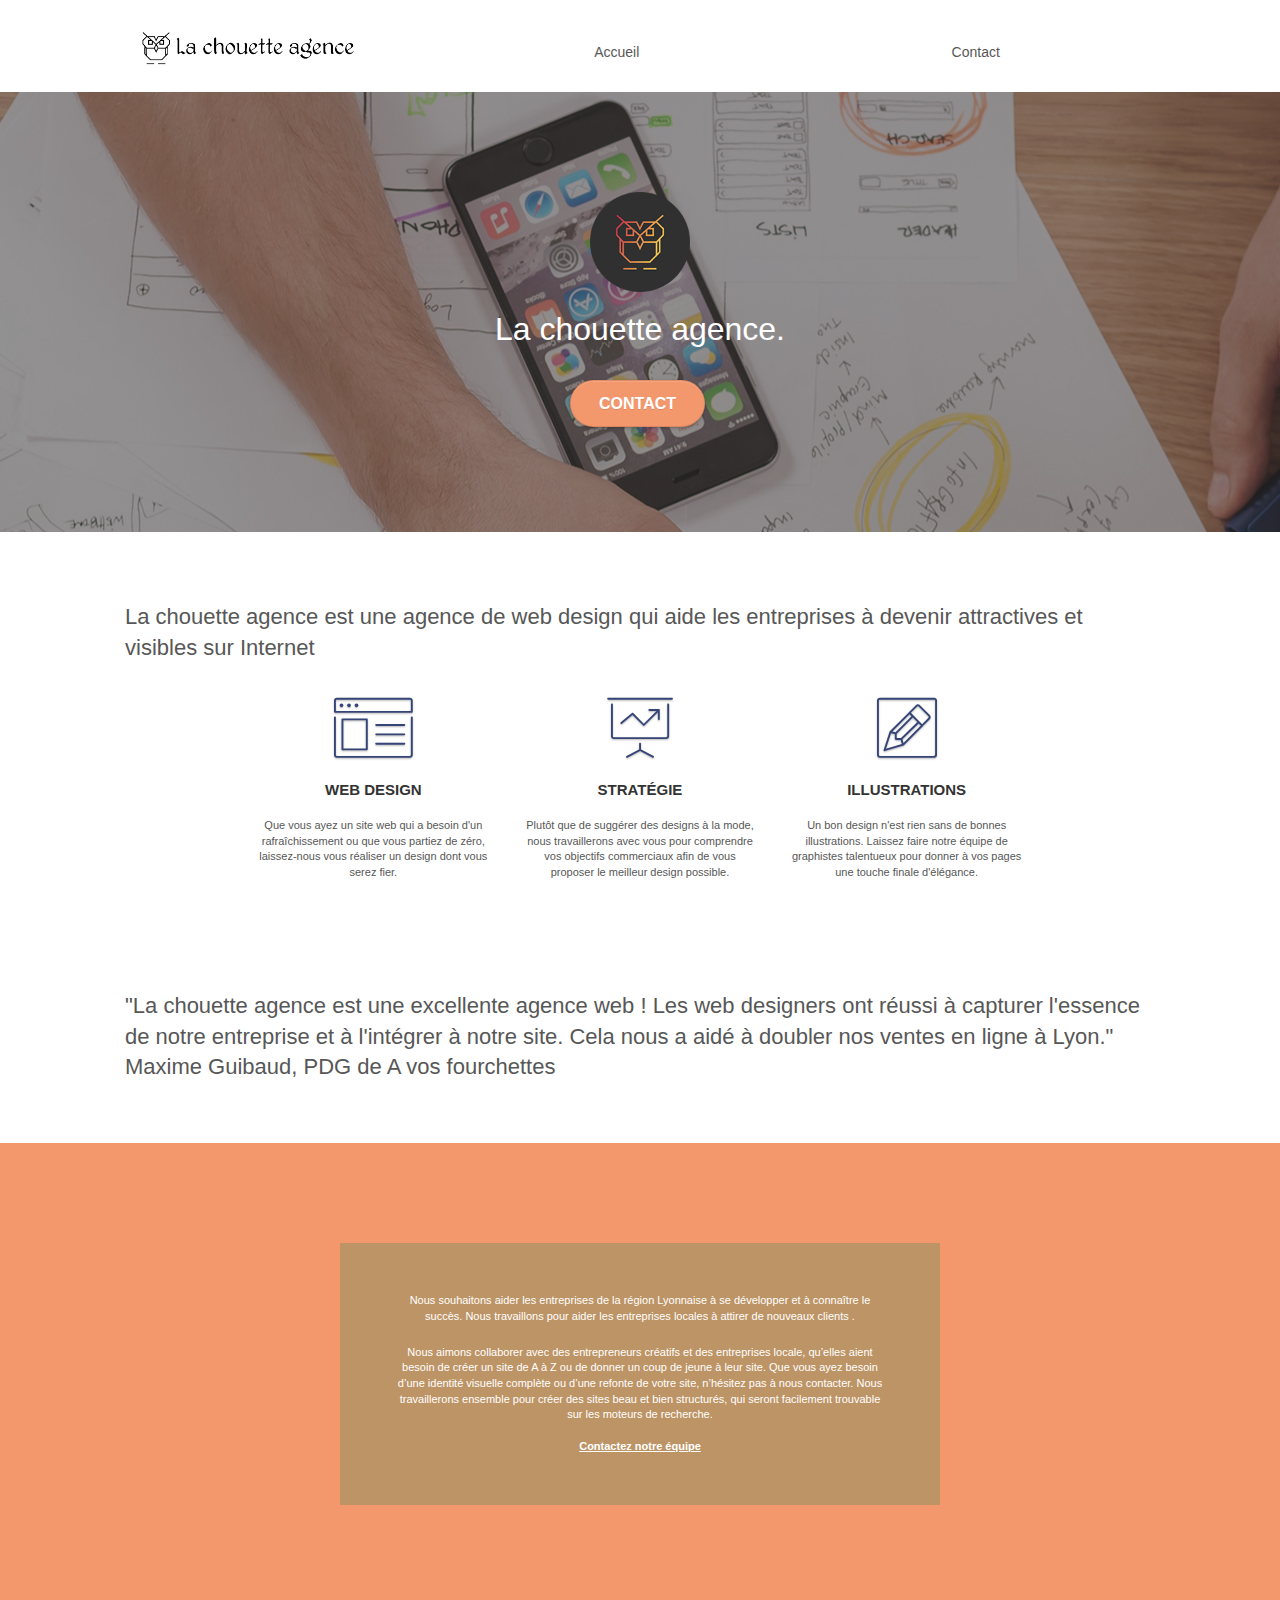
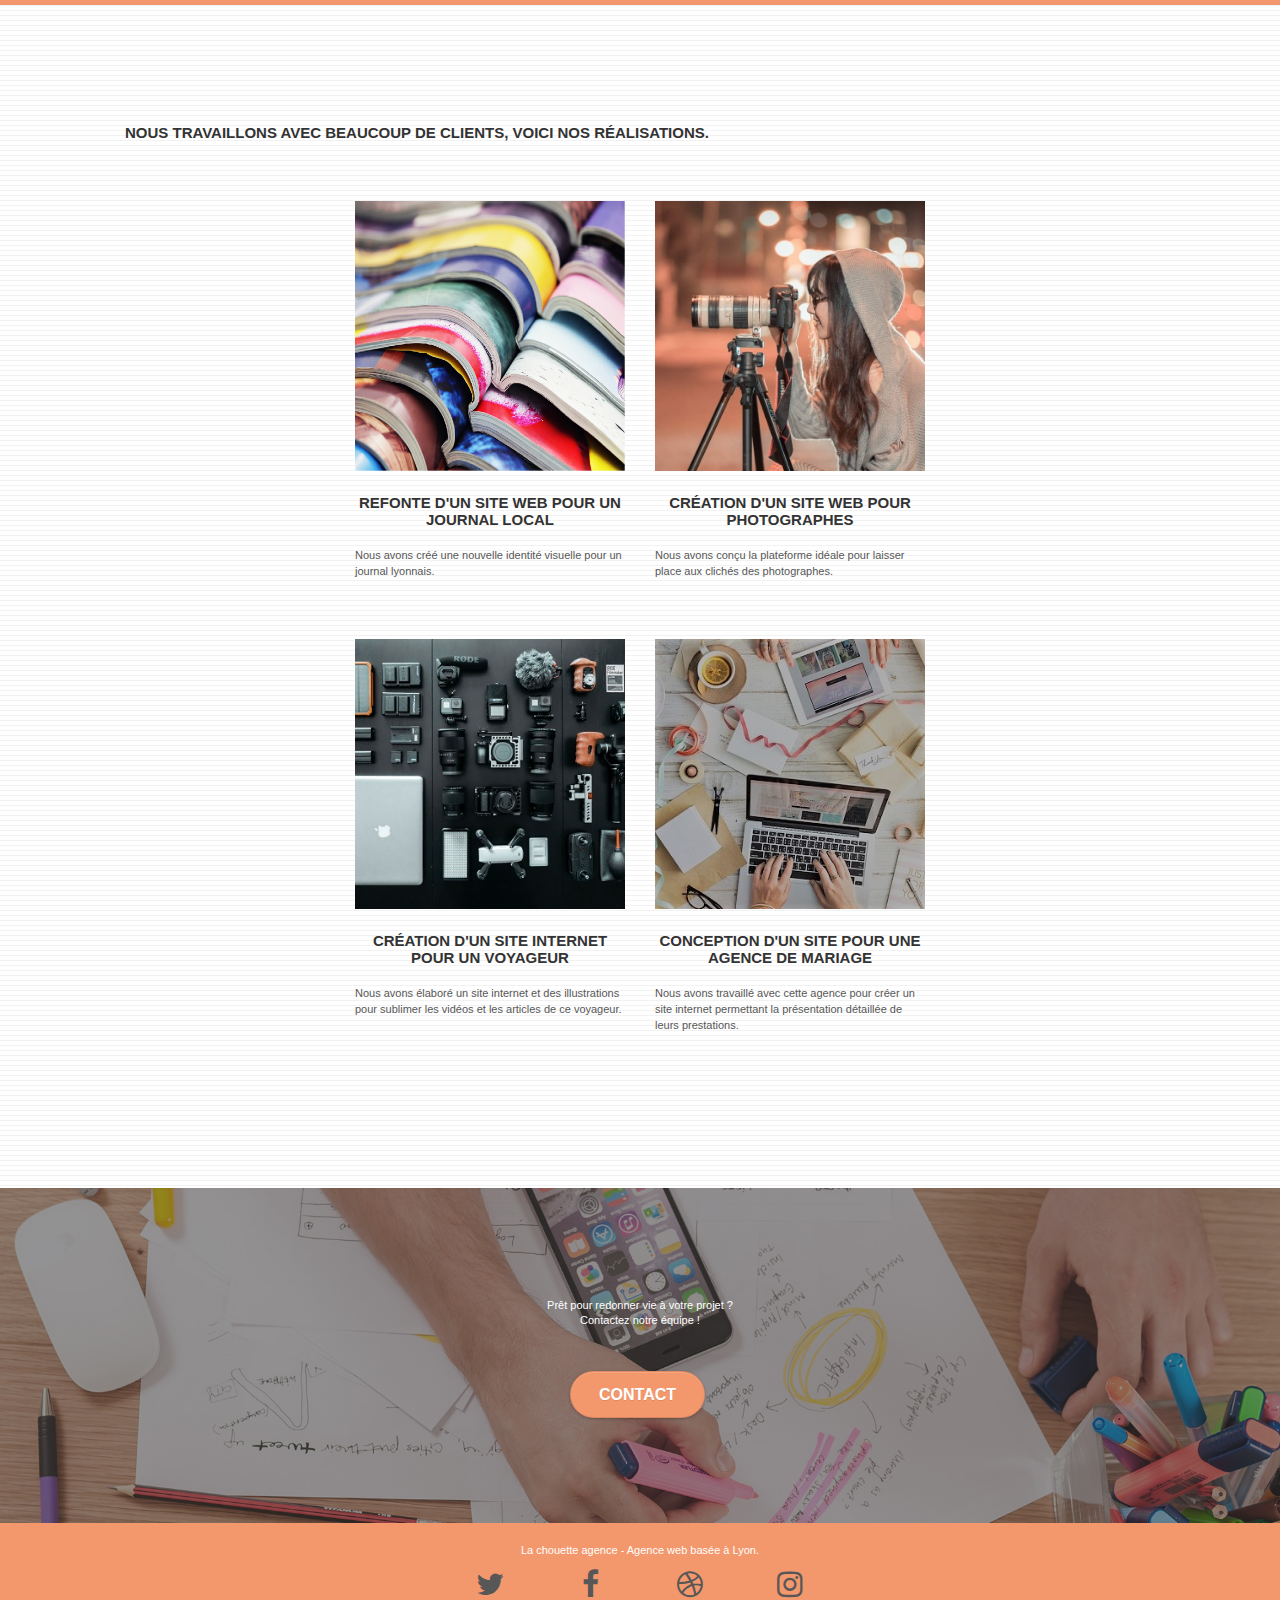
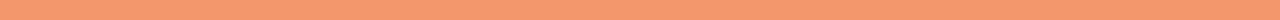
==== commit a3edc225: "modifications après soutenance" ====
--- a/index.html
+++ b/index.html
@@ -5,6 +5,7 @@
     <meta name="keywords" content="seo, google, site web, site internet, agence design lyon">
     <meta name="description" content="La chouette agence est une agence de web design qui aide les entreprises à devenir attractives et visibles sur internet">
     <meta name="viewport" content="width=device-width, initial-scale=1.0, viewport-fit=cover">
+    <meta name="og:postal-code" content="69000"/>
     <link rel="shortcut icon" type="image/png" href="favicon.jpg">
     
 	<link rel="stylesheet" type="text/css" href="./css/bootstrap.css">
@@ -227,6 +228,7 @@
 							<a class="social" href="index.html"><span class="fa fa-instagram icon-md"></span></a>
 						</div>
 					</div>
+				</div>	
 			</div>
 		</div>
 	</div>
--- a/style.css
+++ b/style.css
@@ -3,8 +3,6 @@
     padding: 0;
     background: #FFF;
     overflow-x: hidden;
-    -webkit-font-smoothing: antialiased;
-    -moz-osx-font-smoothing: grayscale;
 }
 
 a,
@@ -39,9 +37,6 @@
     clear: both;
     background: 50% 50% no-repeat;
     padding: 0 50px;
-    -webkit-background-size: cover;
-    -moz-background-size: cover;
-    -o-background-size: cover;
     background-size: cover;
     position: relative;
 }
@@ -90,10 +85,7 @@
     margin-bottom: 0;
     z-index: 1;
 }
-.navbar-page2 {
-    margin-left: 19%;
-    padding-bottom: 1%;
-}
+
 .navbar-brand {
     float: left;
     height: auto;
@@ -290,7 +282,7 @@
 }
 
 .tc-white {
-    color: black!important;
+    color: white!important;
 }
 
 .btn-atomic-tangerine {
@@ -338,6 +330,24 @@
         padding-left: 20px;
         padding-right: 20px;
     }
+    h2 {
+        margin-left: 3%;
+        margin-right: 3%;
+        font-size: 2em;
+    }
+    h3 {
+        margin-left: 2%;
+        margin-right: 2%;
+    }
+    img {
+        width: 90%;
+        margin-left: 4%;
+    }
+    .social {
+        display: flex;
+        flex-direction: row;
+        justify-content: space-around;
+    }
 }
 
 @media (max-width: 992px) and (min-width: 768px) {
@@ -346,13 +356,13 @@
     }
 }
 
-@media only screen and (min-device-width: 768px) and (max-device-width: 1024px) and (orientation: landscape) {
+@media only screen and (min-width: 768px) and (max-width: 1024px) and (orientation: landscape) {
     .b-parallax {
         background-attachment: scroll;
     }
 }
 
-@media only screen and (min-device-width: 1024px) and (max-device-width: 1366px) and (-webkit-min-device-pixel-ratio: 1.5) {
+@media only screen and (min-width: 1024px) and (max-width: 1366px) {
     .b-parallax {
         background-attachment: scroll;
     }
@@ -370,10 +380,6 @@
         overflow-x: hidden;
         position: relative;
     }
-    .bloc {
-        padding-left: constant(safe-area-inset-left);
-        padding-right: constant(safe-area-inset-right);
-    }
   
 }
 
@@ -423,8 +429,7 @@
     .bloc-lg {
         padding: 40px 0;
     }
-    .bloc-sm,
-    .bloc-md {
+    .bloc-sm, .bloc-md {
         padding-left: 0;
         padding-right: 0;
     }
@@ -451,7 +456,7 @@
 @media screen and (max-width : 1024px) {
 
     img {
-        width: 100%;
+        width: 90%;
     }
     .center-block {
         width: 50%;
@@ -459,4 +464,7 @@
     #name.form-control, #email.form-control {
         margin: 0;
     }
+    .navbar-header {
+        width: 40%;
+    }
 }